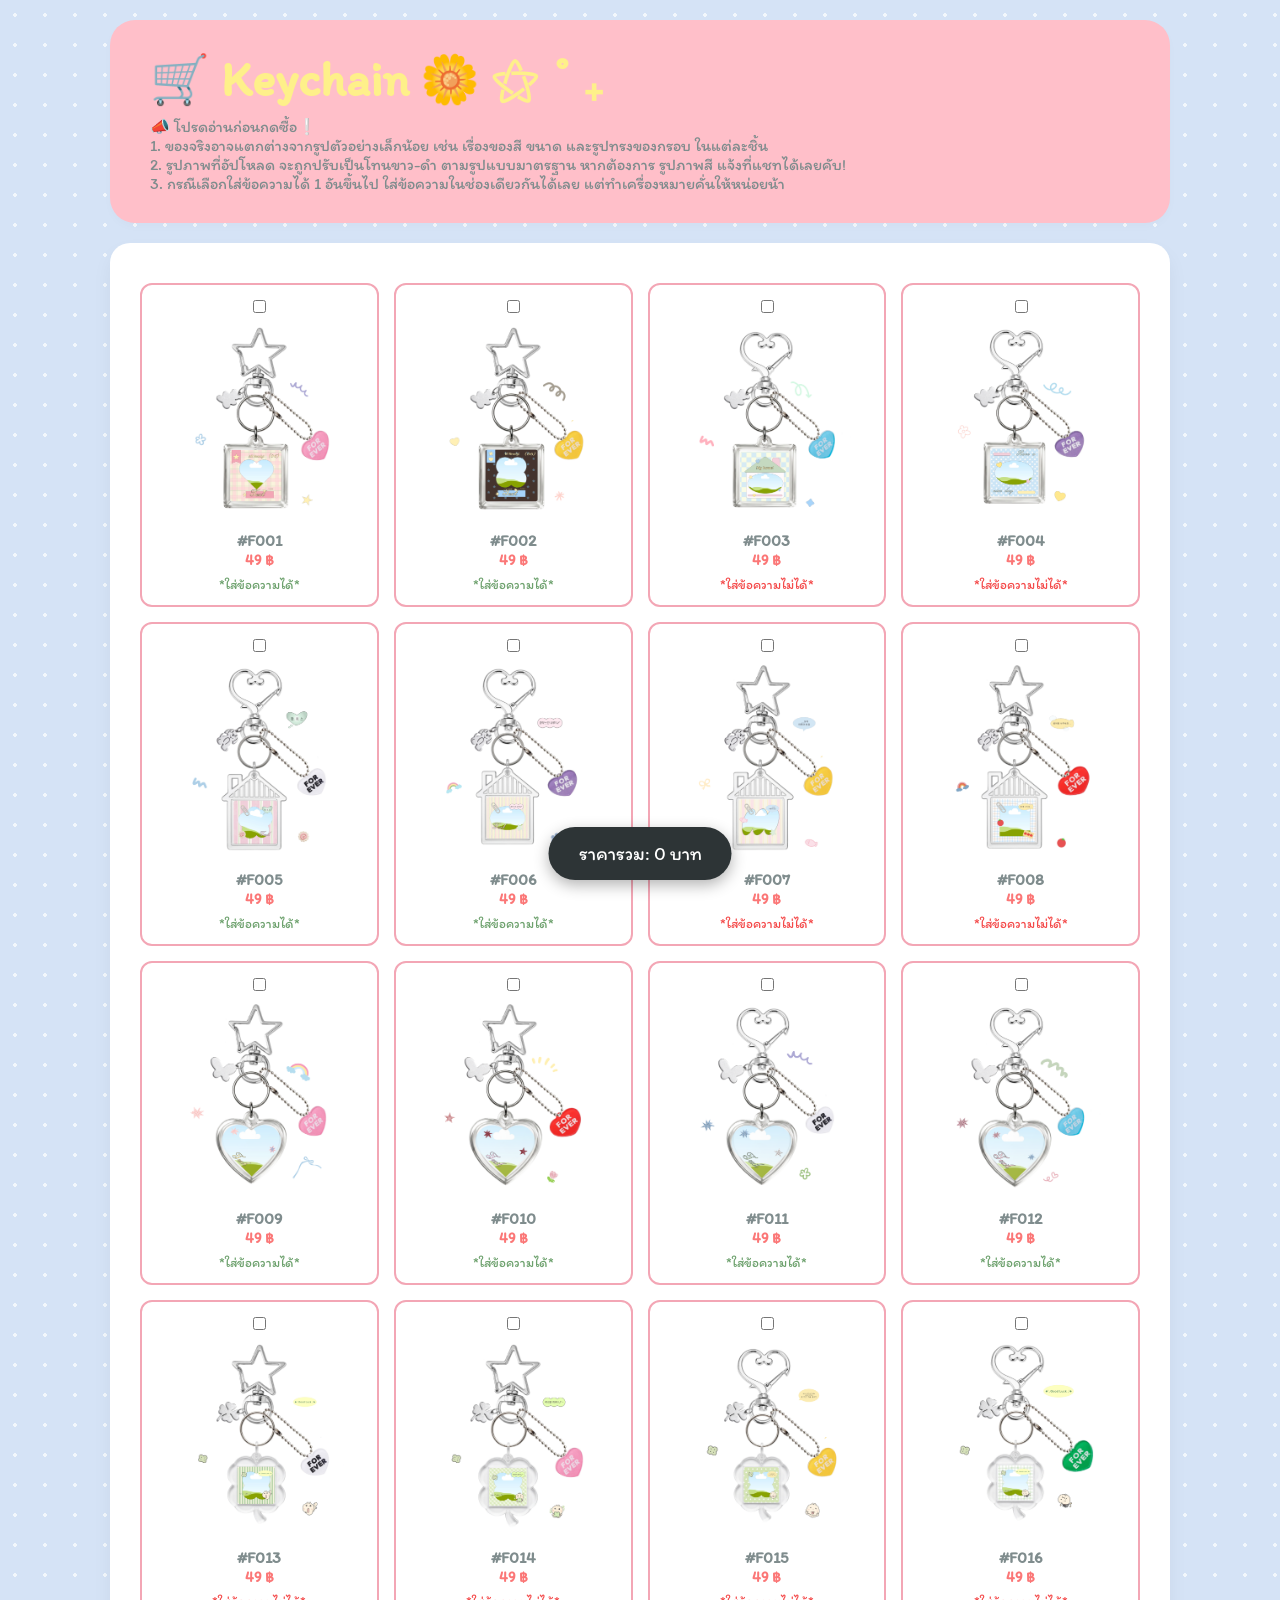
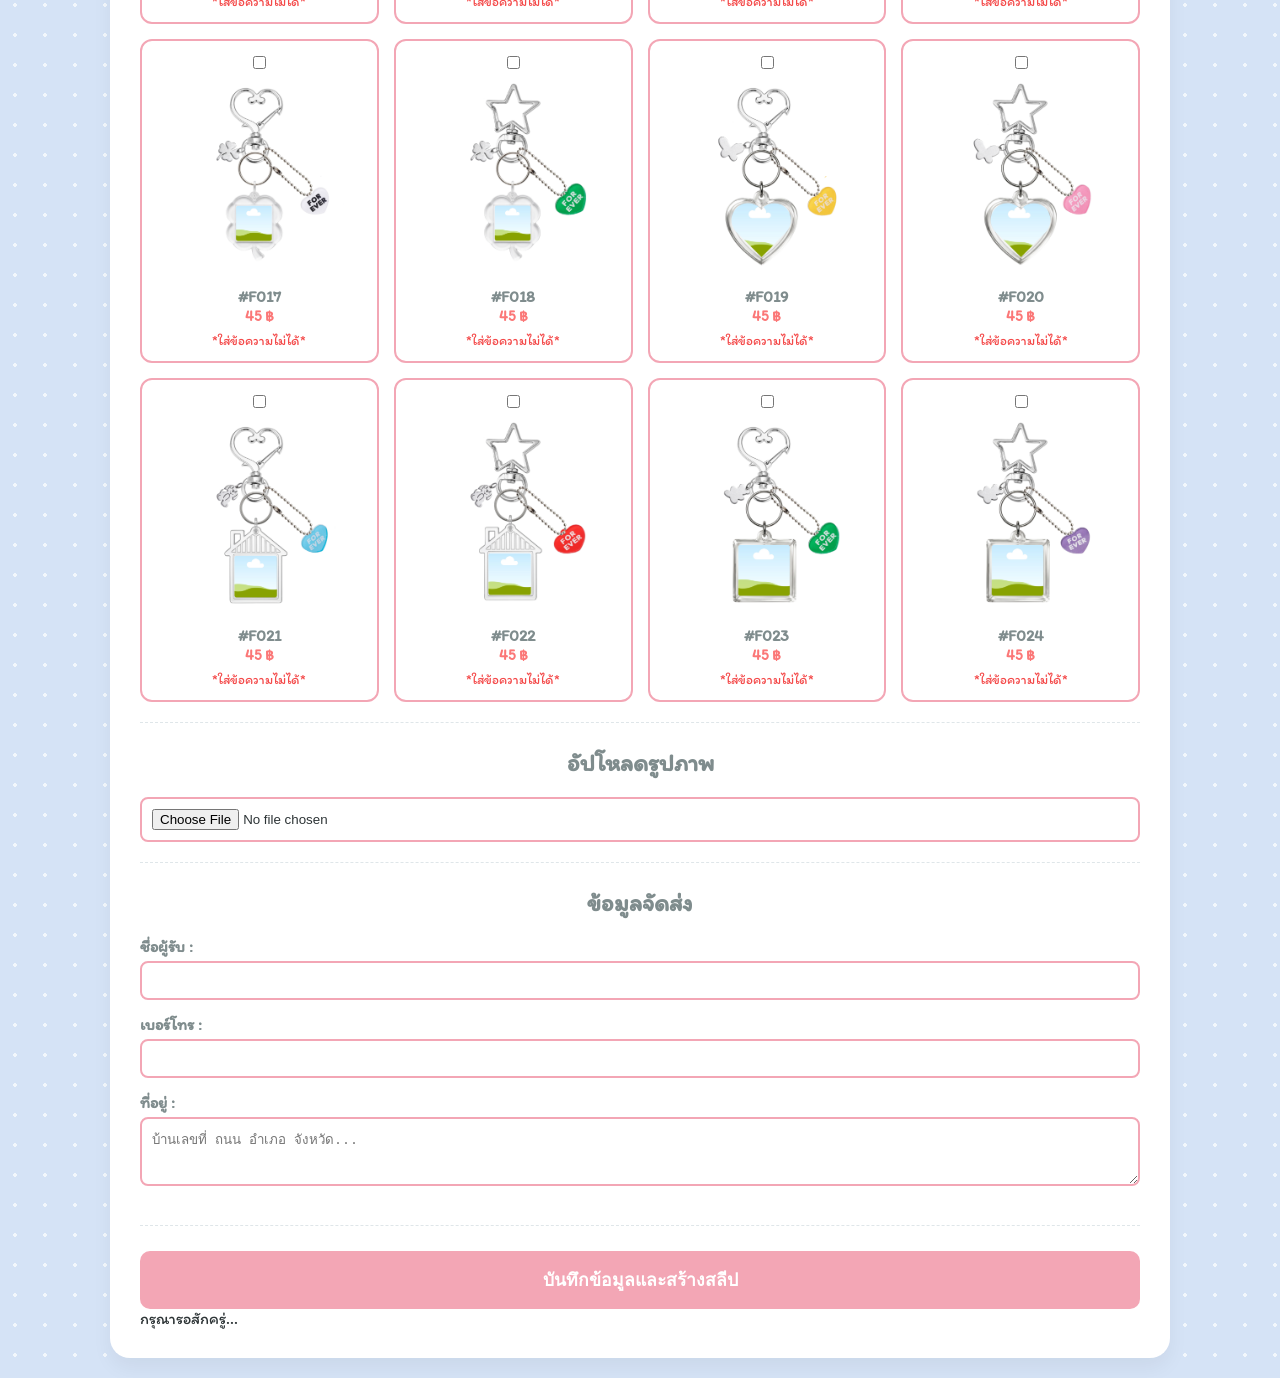
==== index.html @ 794c8a89 "Add files via upload" ====
<!DOCTYPE html>
<html lang="th">
<head>
    <meta charset="UTF-8">
    <meta name="viewport" content="width=device-width, initial-scale=1.0">
    <link rel="stylesheet" href="css/style.css">
    <link href="https://fonts.googleapis.com/css2?family=Itim&display=swap" rel="stylesheet">
    <title>Charmie</title>
</head>
<body>

<div class="header">
    <div class="header-text">
        <h1>🛒 Keychain 🌼 ⚝ ˚ ₊</h1>
        <p>📣 โปรดอ่านก่อนกดซื้อ❕<br>
        1. ของจริงอาจแตกต่างจากรูปตัวอย่างเล็กน้อย เช่น เรื่องของสี ขนาด และรูปทรงของกรอบ ในแต่ละชิ้น<br>
        2. รูปภาพที่อัปโหลด จะถูกปรับเป็นโทนขาว-ดำ ตามรูปแบบมาตรฐาน หากต้องการ รูปภาพสี แจ้งที่แชทได้เลยคับ!</p>
        <p>3. กรณีเลือกใส่ข้อความได้ 1 อันขึ้นไป ใส่ข้อความในช่องเดียวกันได้เลย แต่ทำเครื่องหมายคั่นให้หน่อยน้า</p>
    </div>
</div>

<div class="container">
    <form id="orderForm" onsubmit="submitOrder(event)">
        <!-- 1. เลือกกรอบ -->
        <div class="section">
            <div class="grid">
                <!-- ใส่ข้อความได้ -->
                <div class="option-card" onclick="selectOption('frame', this, 49, true)">
                    <input type="checkbox" name="frame" value="#F001 กรอบสี่เหลี่ยม(ใส่ข้อความได้)">
                    <img src="images/img_01.png">
                    <p>#F001<br><span class="price-tag">49 ฿</span></p>
                    <small style="color: rgb(109, 161, 109);">*ใส่ข้อความได้*</small>
                </div>

                 <div class="option-card" onclick="selectOption('frame', this, 49, true)">
                    <input type="checkbox" name="frame" value="#F002 กรอบสี่เหลี่ยม(ใส่ข้อความได้)">
                    <img src="images/img_02.png">
                    <p>#F002<br><span class="price-tag">49 ฿</span></p>
                    <small style="color: rgb(109, 161, 109);">*ใส่ข้อความได้*</small>
                </div>

                <!-- ใส่ข้อความไม่ได้ -->
                <div class="option-card" onclick="selectOption('frame', this, 49, false)">
                    <input type="checkbox" name="frame" value="#F003 กรอบสี่เหลี่ยม(ใส่ข้อความไม่ได้)">
                    <img src="images/img_03.png">
                    <p>#F003<br><span class="price-tag">49 ฿</span></p>
                    <small style="color: rgb(244, 74, 74);">*ใส่ข้อความไม่ได้*</small>
                </div>

                 <div class="option-card" onclick="selectOption('frame', this, 49, false)">
                    <input type="checkbox" name="frame" value="#F004 กรอบสี่เหลี่ยม(ใส่ข้อความไม่ได้)">
                    <img src="images/img_04.png">
                    <p>#F004<br><span class="price-tag">49 ฿</span></p>
                    <small style="color: rgb(244, 74, 74);">*ใส่ข้อความไม่ได้*</small>
                </div>

                <!-- ใส่ข้อความได้ -->
                <div class="option-card" onclick="selectOption('frame', this, 49, true)">
                    <input type="checkbox" name="frame" value="#F005 กรอบบ้าน(ใส่ข้อความได้)">
                    <img src="images/img_07.png">
                    <p>#F005<br><span class="price-tag">49 ฿</span></p>
                    <small style="color: rgb(109, 161, 109);">*ใส่ข้อความได้*</small>
                </div>

                 <div class="option-card" onclick="selectOption('frame', this, 49, true)">
                    <input type="checkbox" name="frame" value="#F006 กรอบบ้าน(ใส่ข้อความได้)">
                    <img src="images/img_08.png">
                    <p>#F006<br><span class="price-tag">49 ฿</span></p>
                    <small style="color: rgb(109, 161, 109);">*ใส่ข้อความได้*</small>
                </div>

                <!-- ใส่ข้อความไม่ได้ -->
                <div class="option-card" onclick="selectOption('frame', this, 49, false)">
                    <input type="checkbox" name="frame" value="#F007 กรอบบ้าน(ใส่ข้อความไม่ได้)">
                    <img src="images/img_05.png">
                    <p>#F007<br><span class="price-tag">49 ฿</span></p>
                    <small style="color: rgb(244, 74, 74);">*ใส่ข้อความไม่ได้*</small>
                </div>

                 <div class="option-card" onclick="selectOption('frame', this, 49, false)">
                    <input type="checkbox" name="frame" value="#F008 กรอบบ้าน(ใส่ข้อความไม่ได้)">
                    <img src="images/img_06.png">
                    <p>#F008<br><span class="price-tag">49 ฿</span></p>
                    <small style="color: rgb(244, 74, 74);">*ใส่ข้อความไม่ได้*</small>
                </div>

                 <!-- ใส่ข้อความได้ -->
                <div class="option-card" onclick="selectOption('frame', this, 49, true)">
                    <input type="checkbox" name="frame" value="#F009 กรอบหัวใจ(ใส่ข้อความได้)">
                    <img src="images/img_09.png">
                    <p>#F009<br><span class="price-tag">49 ฿</span></p>
                    <small style="color: rgb(109, 161, 109);">*ใส่ข้อความได้*</small>
                </div>

                 <div class="option-card" onclick="selectOption('frame', this, 49, true)">
                    <input type="checkbox" name="frame" value="#F010 กรอบหัวใจ(ใส่ข้อความได้)">
                    <img src="images/img_10.png">
                    <p>#F010<br><span class="price-tag">49 ฿</span></p>
                    <small style="color: rgb(109, 161, 109);">*ใส่ข้อความได้*</small>
                </div>

                <div class="option-card" onclick="selectOption('frame', this, 49, true)">
                    <input type="checkbox" name="frame" value="#F011 กรอบหัวใจ(ใส่ข้อความได้)">
                    <img src="images/img_11.png">
                    <p>#F011<br><span class="price-tag">49 ฿</span></p>
                    <small style="color: rgb(109, 161, 109);">*ใส่ข้อความได้*</small>
                </div>

                 <div class="option-card" onclick="selectOption('frame', this, 49, true)">
                    <input type="checkbox" name="frame" value="#F012 กรอบหัวใจ(ใส่ข้อความได้)">
                    <img src="images/img_12.png">
                    <p>#F012<br><span class="price-tag">49 ฿</span></p>
                    <small style="color: rgb(109, 161, 109);">*ใส่ข้อความได้*</small>
                </div>

                <!-- ใส่ข้อความไม่ได้ -->
                <div class="option-card" onclick="selectOption('frame', this, 49, false)">
                    <input type="checkbox" name="frame" value="#F013 กรอบใบโคลเวอร์(ใส่ข้อความไม่ได้)">
                    <img src="images/img_13.png">
                    <p>#F013<br><span class="price-tag">49 ฿</span></p>
                    <small style="color: rgb(244, 74, 74);">*ใส่ข้อความไม่ได้*</small>
                </div>

                 <div class="option-card" onclick="selectOption('frame', this, 49, false)">
                    <input type="checkbox" name="frame" value="#F014 กรอบใบโคลเวอร์(ใส่ข้อความไม่ได้)">
                    <img src="images/img_14.png">
                    <p>#F014<br><span class="price-tag">49 ฿</span></p>
                    <small style="color: rgb(244, 74, 74);">*ใส่ข้อความไม่ได้*</small>
                </div>

                <div class="option-card" onclick="selectOption('frame', this, 49, false)">
                    <input type="checkbox" name="frame" value="#F015 กรอบใบโคลเวอร์(ใส่ข้อความไม่ได้)">
                    <img src="images/img_15.png">
                    <p>#F015<br><span class="price-tag">49 ฿</span></p>
                    <small style="color: rgb(244, 74, 74);">*ใส่ข้อความไม่ได้*</small>
                </div>

                <div class="option-card" onclick="selectOption('frame', this, 49, false)">
                    <input type="checkbox" name="frame" value="#F016 กรอบใบโคลเวอร์(ใส่ข้อความไม่ได้)">
                    <img src="images/img_16.png">
                    <p>#F016<br><span class="price-tag">49 ฿</span></p>
                    <small style="color: rgb(244, 74, 74);">*ใส่ข้อความไม่ได้*</small>
                </div>

                <div class="option-card" onclick="selectOption('frame', this, 45, false)">
                    <input type="checkbox" name="frame" value="#F017 กรอบใบโคลเวอร์(ใส่ข้อความไม่ได้)">
                    <img src="images/img_17.png">
                    <p>#F017<br><span class="price-tag">45 ฿</span></p>
                    <small style="color: rgb(244, 74, 74);">*ใส่ข้อความไม่ได้*</small>
                </div>

                <div class="option-card" onclick="selectOption('frame', this, 45, false)">
                    <input type="checkbox" name="frame" value="#F018 กรอบใบโคลเวอร์(ใส่ข้อความไม่ได้)">
                    <img src="images/img_18.png">
                    <p>#F018<br><span class="price-tag">45 ฿</span></p>
                    <small style="color: rgb(244, 74, 74);">*ใส่ข้อความไม่ได้*</small>
                </div>

                <div class="option-card" onclick="selectOption('frame', this, 45, false)">
                    <input type="checkbox" name="frame" value="#F019 กรอบหัวใจ(ใส่ข้อความไม่ได้)">
                    <img src="images/img_19.png">
                    <p>#F019<br><span class="price-tag">45 ฿</span></p>
                    <small style="color: rgb(244, 74, 74);">*ใส่ข้อความไม่ได้*</small>
                </div>

                <div class="option-card" onclick="selectOption('frame', this, 45, false)">
                    <input type="checkbox" name="frame" value="#F020 กรอบหัวใจ(ใส่ข้อความไม่ได้)">
                    <img src="images/img_20.png">
                    <p>#F020<br><span class="price-tag">45 ฿</span></p>
                    <small style="color: rgb(244, 74, 74);">*ใส่ข้อความไม่ได้*</small>
                </div>

                <div class="option-card" onclick="selectOption('frame', this, 45, false)">
                    <input type="checkbox" name="frame" value="#F021 กรอบบ้าน(ใส่ข้อความไม่ได้)">
                    <img src="images/img_21.png">
                    <p>#F021<br><span class="price-tag">45 ฿</span></p>
                    <small style="color: rgb(244, 74, 74);">*ใส่ข้อความไม่ได้*</small>
                </div>

                <div class="option-card" onclick="selectOption('frame', this, 45, false)">
                    <input type="checkbox" name="frame" value="#F022 กรอบบ้าน(ใส่ข้อความไม่ได้)">
                    <img src="images/img_22.png">
                    <p>#F022<br><span class="price-tag">45 ฿</span></p>
                    <small style="color: rgb(244, 74, 74);">*ใส่ข้อความไม่ได้*</small>
                </div>

                <div class="option-card" onclick="selectOption('frame', this, 45, false)">
                    <input type="checkbox" name="frame" value="#F023 กรอบสี่เหลี่ยม(ใส่ข้อความไม่ได้)">
                    <img src="images/img_23.png">
                    <p>#F023<br><span class="price-tag">45 ฿</span></p>
                    <small style="color: rgb(244, 74, 74);">*ใส่ข้อความไม่ได้*</small>
                </div>

                <div class="option-card" onclick="selectOption('frame', this, 45, false)">
                    <input type="checkbox" name="frame" value="#F024 กรอบสี่เหลี่ยม(ใส่ข้อความไม่ได้)">
                    <img src="images/img_24.png">
                    <p>#F024<br><span class="price-tag">45 ฿</span></p>
                    <small style="color: rgb(244, 74, 74);">*ใส่ข้อความไม่ได้*</small>
                </div>
            </div>

            <div id="nameInputGroup">
                <label>ชื่อที่ต้องการให้ใส่บนกรอบ:</label>
                <input type="text" id="customName" placeholder="ระบุชื่อ">
            </div>
        </div>

        <!-- 3. อัปโหลดรูป -->
        <div class="section">
            <h2>อัปโหลดรูปภาพ</h2>
            <input type="file" id="imageInput" accept="image/*" onchange="previewImage(this)">
            <img id="imgPreview" class="preview-img">
        </div>

        <!-- 4. ข้อมูลลูกค้า -->
        <div class="section">
            <h2>ข้อมูลจัดส่ง</h2>
            <div class="form-group"><label>ชื่อผู้รับ :</label><input type="text" id="customerName" required></div>
            <div class="form-group"><label>เบอร์โทร :</label><input type="text" id="customerPhone"></div>
            <div class="form-group"><label>ที่อยู่ :</label><textarea id="customerAddress" rows="3" placeholder="บ้านเลขที่ ถนน อำเภอ จังหวัด..."></textarea></div>
        </div>

        <button type="submit" id="submitBtn" class="btn-submit">บันทึกข้อมูลและสร้างสลีป</button>
        <div id="loadingText">กรุณารอสักครู่...</div>
    </form>

    <!-- สลีป -->
    <div id="slipResult" style="display: none;">
        <h3 style="text-align: center;">ใบสรุปคำสั่งซื้อ</h3>
        <p style="text-align: center; font-size: 0.8rem; color: green;">สั่งซื้อสำเร็จ!</p>
        <hr style="border: 1px dashed #000;">
        <div class="slip-item"><span>กรอบ:</span> <span id="slipFrame">-</span></div>
        <div class="slip-item"><span>ชื่อบนกรอบ:</span> <span id="slipCustomName">-</span></div>
        <hr style="border: 1px dashed #000;">
        <div class="slip-item"><span>ชื่อผู้รับ :</span> <span id="slipCustName">-</span></div>
        <div class="slip-item"><span>เบอร์โทร :</span> <span id="slipCustPhone">-</span></div>
        <div class="slip-item"><span>ที่อยู่ :</span> <span id="slipCustAddress">-</span></div>
        <div class="slip-total"><span>ยอดรวมทั้งสิ้น:</span> <span id="slipTotal">0 ฿</span></div>
        
        <div id="qrContainer" style="text-align: center; margin-top: 15px; padding: 10px; background: #fff; border: 1px solid #ddd; border-radius: 8px;">
            <p style="margin: 0 0 5px 0; font-size: 0.9em; font-weight: bold; color: #002d62;">วิธีการชำระเงิน สแกนจ่ายเงินผ่าน PromptPay</p>
            <img id="slipQrCode" src="/images/bank.jpg" alt="QR Code สำหรับชำระเงิน" style="max-width: 200px; width: 100%; height: auto; display: inline-block; border: 1px solid #eee;">
            <p style="margin: 5px 0 0 0; font-size: 0.8rem; color: #666;">ธนาคารกรุงไทย: 2363226615 (สงกรานต์ แขกเทศ)</p>
            <span style="color: var(--primary); font-weight: bold;">📸 โอนเงินแล้ว ส่งสลีปในแชทเลย!</span>
        </div>
    </div>
</div>

<div class="total-sticky">ราคารวม: <span id="runtimePrice">0</span> บาท</div>

<script>
    // ⚠️ วาง URL ที่ได้มาจาก Google Apps Script ในช่องด้านล่างนี้ ⚠️
    const SCRIPT_URL = "https://script.google.com/macros/s/AKfycbx1ZxXKPt4SAk_79OIVd2TLjkD-UpBrY2MrzsARDF6n2y3Au7FiUCHXkeg3Dp2uKYLvzg/exec";

    // เปลี่ยนมาใช้ Object เก็บรายการสินค้าที่ถูกเลือก (รองรับการเลือกหลายชิ้น)
    let selectedItems = {
        frames: {}, // โครงสร้างจะเป็น { "ชื่อกรอบ A": { price: 59, qty: 1 }, ... }
        charms: {}  // โครงสร้างจะเป็น { "ชื่อจี้ B": { price: 19, qty: 2 }, ... }
    };
    let base64Image = ""; 

    // 🌟 ฟังก์ชันเลือกออปชัน (แก้ไข: ระบบเช็กเปิด-ปิดกล่องชื่อโดยไม่ลบข้อมูลเดิม)
    function selectOption(type, element, price, hasName) {
        const input = element.querySelector('input');
        
        // สลับสถานะการเลือก (Toggle class)
        element.classList.toggle('selected');
        input.checked = element.classList.contains('selected');

        const value = input.value;
        const groupKey = type === 'frame' ? 'frames' : 'charms';

        if (input.checked) {
            selectedItems[groupKey][value] = { price: price, qty: 1 };
        } else {
            delete selectedItems[groupKey][value];
        }

        updateTotalPrice();

        // ✍️ เงื่อนไขเปิด-ปิดช่องชื่อ (เช็กภาพรวมของกรอบที่ถูกเลือกทั้งหมด)
        if (type === 'frame') {
            const nameInputGroup = document.getElementById('nameInputGroup');
            const customNameInput = document.getElementById('customName');

            // ลอจิกใหม่: ค้นหาว่า ณ ตอนนี้ มีกรอบที่ "ใส่ชื่อได้" (hasName เป็น true) อันไหนถูกติ๊กเลือกค้างไว้บ้างไหม
            // โดยการสแกนหาจากการ์ดที่มีคลาส .selected บนหน้าเว็บ
            const allSelectedCards = document.querySelectorAll('.option-card.selected');
            let isAnyFrameNeedName = false;

            allSelectedCards.forEach(card => {
                // เช็กเงื่อนไขผ่านฟังก์ชัน onclick เดิมที่ระบุไว้ใน HTML เพื่อดูว่าการ์ดตัวนี้ต้องการชื่อไหม
                if (card.getAttribute('onclick') && card.getAttribute('onclick').includes('true')) {
                    isAnyFrameNeedName = true;
                }
            });

            // ควบคุมการเปิด-ปิดกล่องข้อความตามความจริง
            if (isAnyFrameNeedName) {
                nameInputGroup.style.display = 'block';
                customNameInput.required = true;
            } else {
                // จะซ่อนต่อเมื่อไม่มีกรอบที่ระบุว่าใส่ชื่อได้เหลืออยู่ในรายการเลือกเลย
                nameInputGroup.style.display = 'none';
                customNameInput.required = false;
                // บรรทัดล้างค่า `.value = ''` ถูกตัดออกถาวร ป้องกันการลบชื่อลูกค้าระหว่างเปลี่ยนใจกดชิ้นอื่น
            }
        }
    }

    // 🌟 ฟังก์ชันคำนวณราคารวมจากทุกชิ้นที่เลือก
    function updateTotalPrice() {
        let total = 0;
        
        // รวมราคากรอบทั้งหมด
        for (let key in selectedItems.frames) {
            total += selectedItems.frames[key].price * selectedItems.frames[key].qty;
        }
        // รวมราคาจี้ทั้งหมด
        for (let key in selectedItems.charms) {
            total += selectedItems.charms[key].price * selectedItems.charms[key].qty;
        }

        document.getElementById('runtimePrice').innerText = total;
        return total;
    }

    function previewImage(input) {
        const preview = document.getElementById('imgPreview');
        if (input.files && input.files[0]) {
            const reader = new FileReader();
            reader.onload = function(e) {
                preview.src = e.target.result;
                preview.style.display = 'block';
                base64Image = e.target.result; 
            }
            reader.readAsDataURL(input.files[0]);
        }
    }

    function submitOrder(event) {
        event.preventDefault();
        
        const selectedFramesList = Object.keys(selectedItems.frames).join(", ") || "ไม่ได้เลือกกรอบ";
        const selectedCharmsList = Object.keys(selectedItems.charms).join(", ") || "ไม่ได้เลือกจี้";
        
        const finalPrice = updateTotalPrice();
        
        if (finalPrice === 0) {
            alert("กรุณาเลือกสินค้าอย่างน้อย 1 รายการก่อนสั่งซื้อ");
            return;
        }
    
        document.getElementById('submitBtn').disabled = true;
        document.getElementById('loadingText').style.display = 'block';
    
        // ดึงค่าจาก input ตรงๆ ล็อกตัวอักษรไม่ให้หลุดหาย
        let inputNameValue = document.getElementById('customName').value.trim();
        if (inputNameValue === "") {
            inputNameValue = "ไม่ใส่ชื่อ";
        }
    
        const orderData = {
            frame: `กรอบ: [${selectedFramesList}] | จี้: [${selectedCharmsList}]`,
            customName: inputNameValue, 
            custName: document.getElementById('customerName').value,
            custPhone: document.getElementById('customerPhone').value,
            custAddress: document.getElementById('customerAddress').value,
            totalPrice: finalPrice, 
            image: base64Image
        };
    
        fetch(SCRIPT_URL, {
            method: "POST",
            mode: "no-cors", 
            headers: { "Content-Type": "application/json" },
            body: JSON.stringify(orderData)
        })
        .then(() => {
            document.getElementById('loadingText').style.display = 'none';
            document.getElementById('submitBtn').disabled = false;
            
            // อัปเดตข้อมูลแสดงผลบนสลีป
            document.getElementById('slipFrame').innerText = orderData.frame;
            document.getElementById('slipCustomName').innerText = orderData.customName; 
            document.getElementById('slipCustName').innerText = orderData.custName;
            document.getElementById('slipCustPhone').innerText = orderData.custPhone;
            document.getElementById('slipCustAddress').innerText = orderData.custAddress;
            document.getElementById('slipTotal').innerText = orderData.totalPrice + ' ฿';
            
            document.getElementById('slipResult').style.display = 'block';
            document.getElementById('slipResult').scrollIntoView({ behavior: 'smooth' });
        })
        .catch(error => {
            alert("เกิดข้อผิดพลาดในการบันทึกข้อมูล กรุณาลองใหม่อีกครั้ง");
            console.error(error);
            document.getElementById('submitBtn').disabled = false;
            document.getElementById('loadingText').style.display = 'none';
        });
    }

    updateTotalPrice();
</script>
</body>
</html>
---- css/style.css ----
:root {
    --primary: #504949;
    --secondary: #ffeaa7;
    --dark: #2d3436;
    --light: #f5f6fa;
}

body {
    font-family: 'Segoe UI', Tahoma, Geneva, Verdana, sans-serif, 'Helvetica Neue', Arial, sans-serif;
    background-color: var(--light);
    color: var(--dark);
    margin: 0;
    padding: 20px;
    font-family: 'Itim', cursive;
    background-color: #d5e3f6;
    background-image: radial-gradient(rgba(255,255,255,.7) 2px, transparent 2px);
     background-size: 30px 30px;
}


.header {
    background-color: #ffbfc9; 
    max-width: 1060px;        
    width: 100%;
    margin: 0 auto 20px auto;
    padding: 30px 40px;        
    border-radius: 25px;       
    box-shadow: 0 4px 10px rgba(0,0,0,0.02);
    box-sizing: border-box;
    text-align: left; 
    display: flex;
    flex-direction: column;
    justify-content: center;
}


.header h1 {
    margin: 0 0 8px 0;
    color: #fef08a;       
    font-size: 3rem;
    font-weight: bold;
    text-align: left;   

}


.header p {
    margin: 0;
    color: #7f8c8d;      
    font-size: 1rem;
    text-align: left !important; 
}

.container {
    max-width: 1000px;
    /* ขยายจาก 600px เป็น 900px */
    margin: 0 auto;
    background: #ffffff;
    padding: 30px;
    border-radius: 20px;
    box-shadow: 0 10px 20px rgba(0, 0, 0, 0.05);
}

h1,
h2 {
    text-align: center;
    color: #7f8c8d;
}

.section {
    margin-bottom: 25px;
    padding-bottom: 20px;
    border-bottom: 1px dashed #dfe6e9;
}

.grid {
    display: grid;
    grid-template-columns: repeat(4, 1fr);
    /* เปลี่ยนเป็นเรียง 4 อัน */
    gap: 15px;
    margin-top: 10px;
}

/* ปรับการ์ดตัวเลือกให้ขยายใหญ่ขึ้นและแสดงผลสวยงาม */
.option-card {
    border: 2px solid #f3a6b5;
    border-radius: 12px;
    padding: 12px;
    text-align: center;
    cursor: pointer;
    position: relative;
    transition: all 0.2s ease;
    background: #fff;
}

/* ปรับขนาดรูปภาพในกรอบให้สูงและใหญ่ขึ้นเต็มสัดส่วน */
.option-card img {
    width: 100%;
    height: 200px;
    /* ขยายความสูงรูปภาพจาก 120px เป็น 160px ให้เห็นลายกรอบชัดๆ */
    object-fit: cover;
    border-radius: 8px;
}

.option-card p {
    margin: 10px 0 5px;
    font-weight: bold;
    color: #7f8c8d;
}

.option-card .price-tag {
    color: rgb(251, 119, 119)
}

.option-card input[type="radio"] {
    position: absolute;
    top: 10px;
    right: 10px;
}

.option-card:hover {
    border-color: #ffe88e;
}

.option-card.selected {
    border-color: #ffe88e;
    background-color: #ffffff;
}

.price-tag {
    color: var(--primary);
    font-weight: bold;
    font-size: 0.9em;
}

.form-group {
    margin-bottom: 15px;
}

label {
    display: block;
    margin-bottom: 5px;
    font-weight: bold;
}

input[type="text"],
textarea,
input[type="file"] {
    width: 100%;
    padding: 10px;
    border: 2px solid #f3a6b5;
    border-radius: 8px;
    box-sizing: border-box;
}

.total-sticky {
    position: fixed;
    bottom: 20px;
    left: 50%;
    transform: translateX(-50%);
    background: var(--dark);
    color: white;
    padding: 15px 30px;
    border-radius: 30px;
    font-size: 1.2rem;
    box-shadow: 0 5px 15px rgba(0,0,0,0.3);
    z-index: 100;
}

#nameInputGroup {
    display: none;
    padding: 30px 40px;        
    background: #ffbfc9;
    padding: 15px;
    border-radius: 10px;
    margin-top: 15px;
    color: #7f8c8d;
}


button.btn-submit {
    display: block;
    width: 100%;
    padding: 15px;
    background: #f3a6b5;
    color: white;
    border: none;
    border-radius: 10px;
    font-size: 1.1rem;
    font-weight: bold;
    cursor: pointer;
    margin-top: 20px;

}

/* Style ของสลีปสรุปผล */
#slipResult {
    display: none;
    margin-top: 30px;
    background: #fff;
    border: 2px solid var(--dark);
    padding: 20px;
    border-radius: 10px;
    position: relative;
}

#slipResult::before,
#slipResult::after {
    content: "";
    position: absolute;
    left: 0;
    right: 0;
    height: 10px;
    background-size: 20px 10px;
}

#slipResult::before {
    top: -10px;
    background-image: linear-gradient(135deg, #fff 25%, transparent 25%), linear-gradient(225deg, #fff 25%, transparent 25%);
}

.slip-item {
    display: flex;
    justify-content: space-between;
    margin-bottom: 8px;
}

label {
    font-weight: bold;
    color: #7f8c8d;
}

.slip-total {
    border-top: 2px dashed var(--dark);
    margin-top: 15px;
    padding-top: 15px;
    font-size: 1.3rem;
    font-weight: bold;
    display: flex;
    justify-content: space-between;
}

.preview-img {
    max-width: 100px;
    max-height: 100px;
    margin-top: 5px;
    border-radius: 5px;
    display: none;
}

@media (max-width: 768px) {
    .grid {
        grid-template-columns: repeat(2, 1fr);
    }

    .container {
        padding: 15px;
    }
}
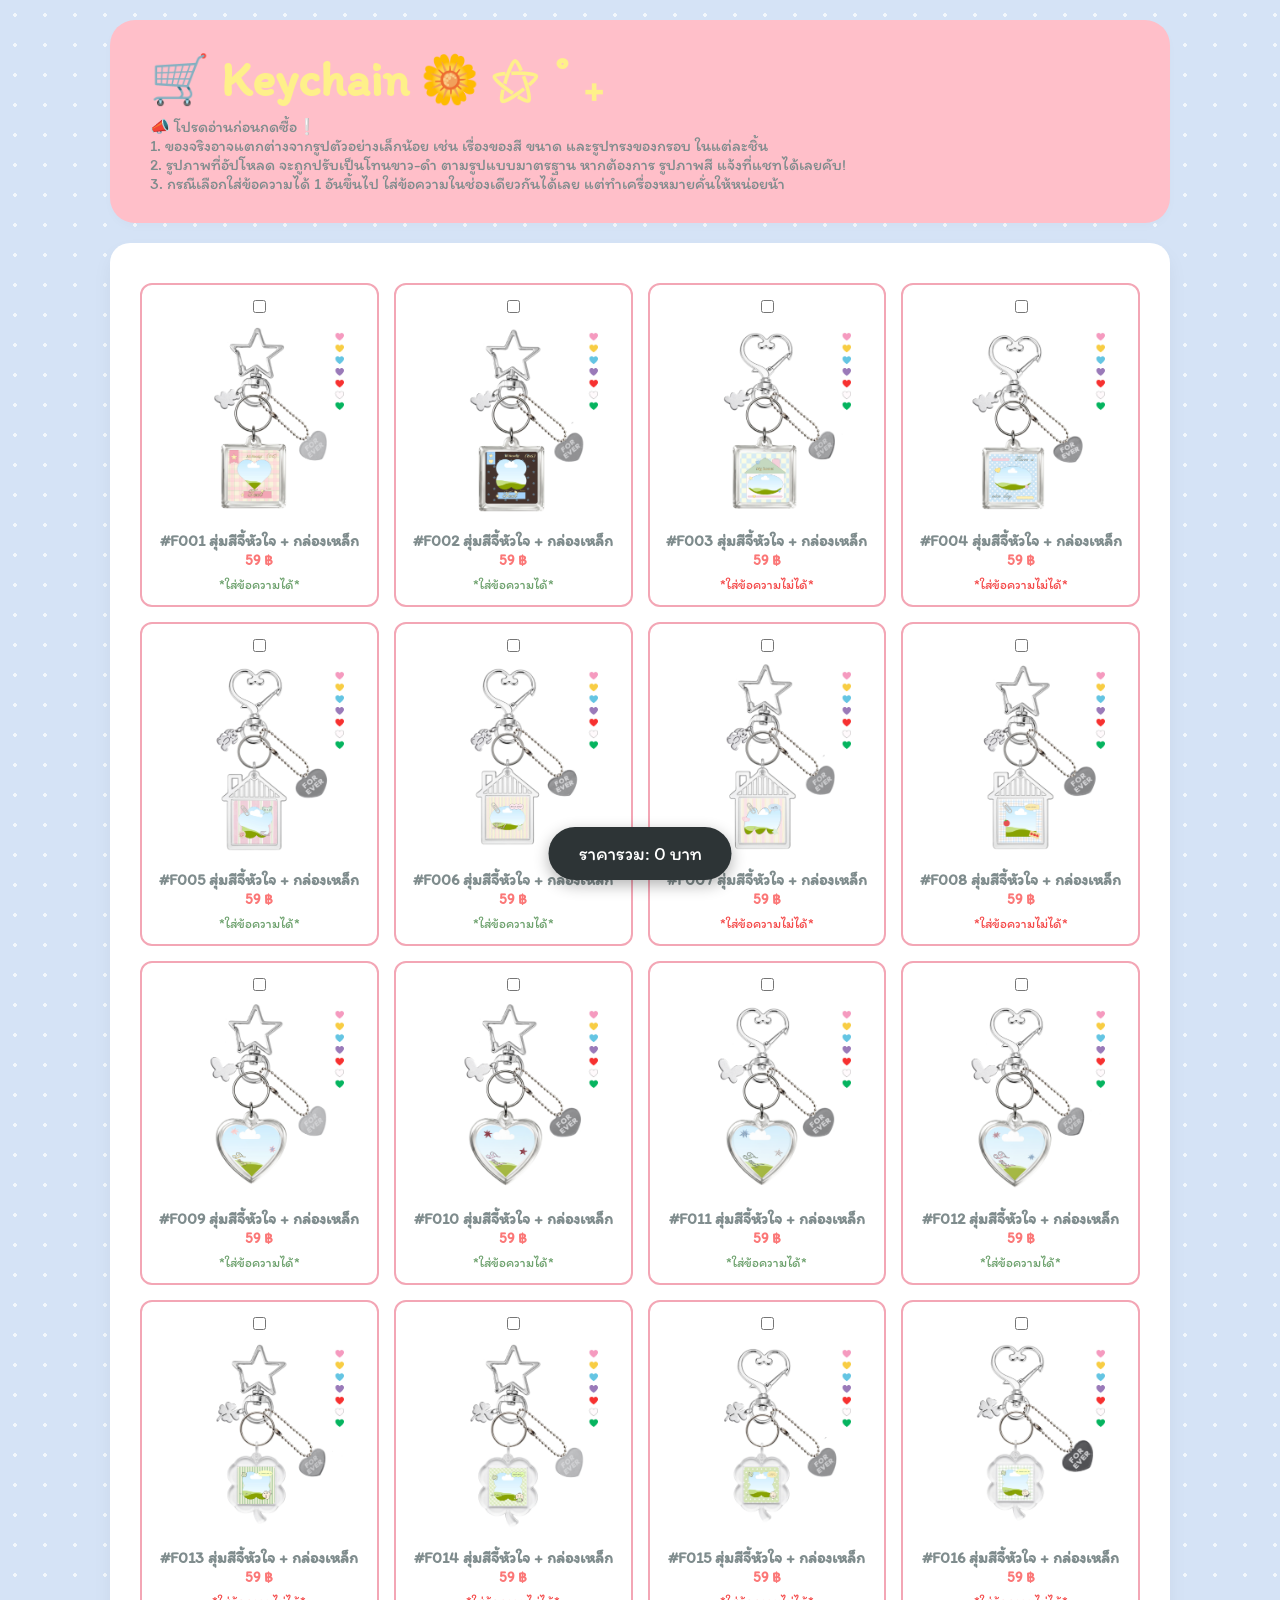
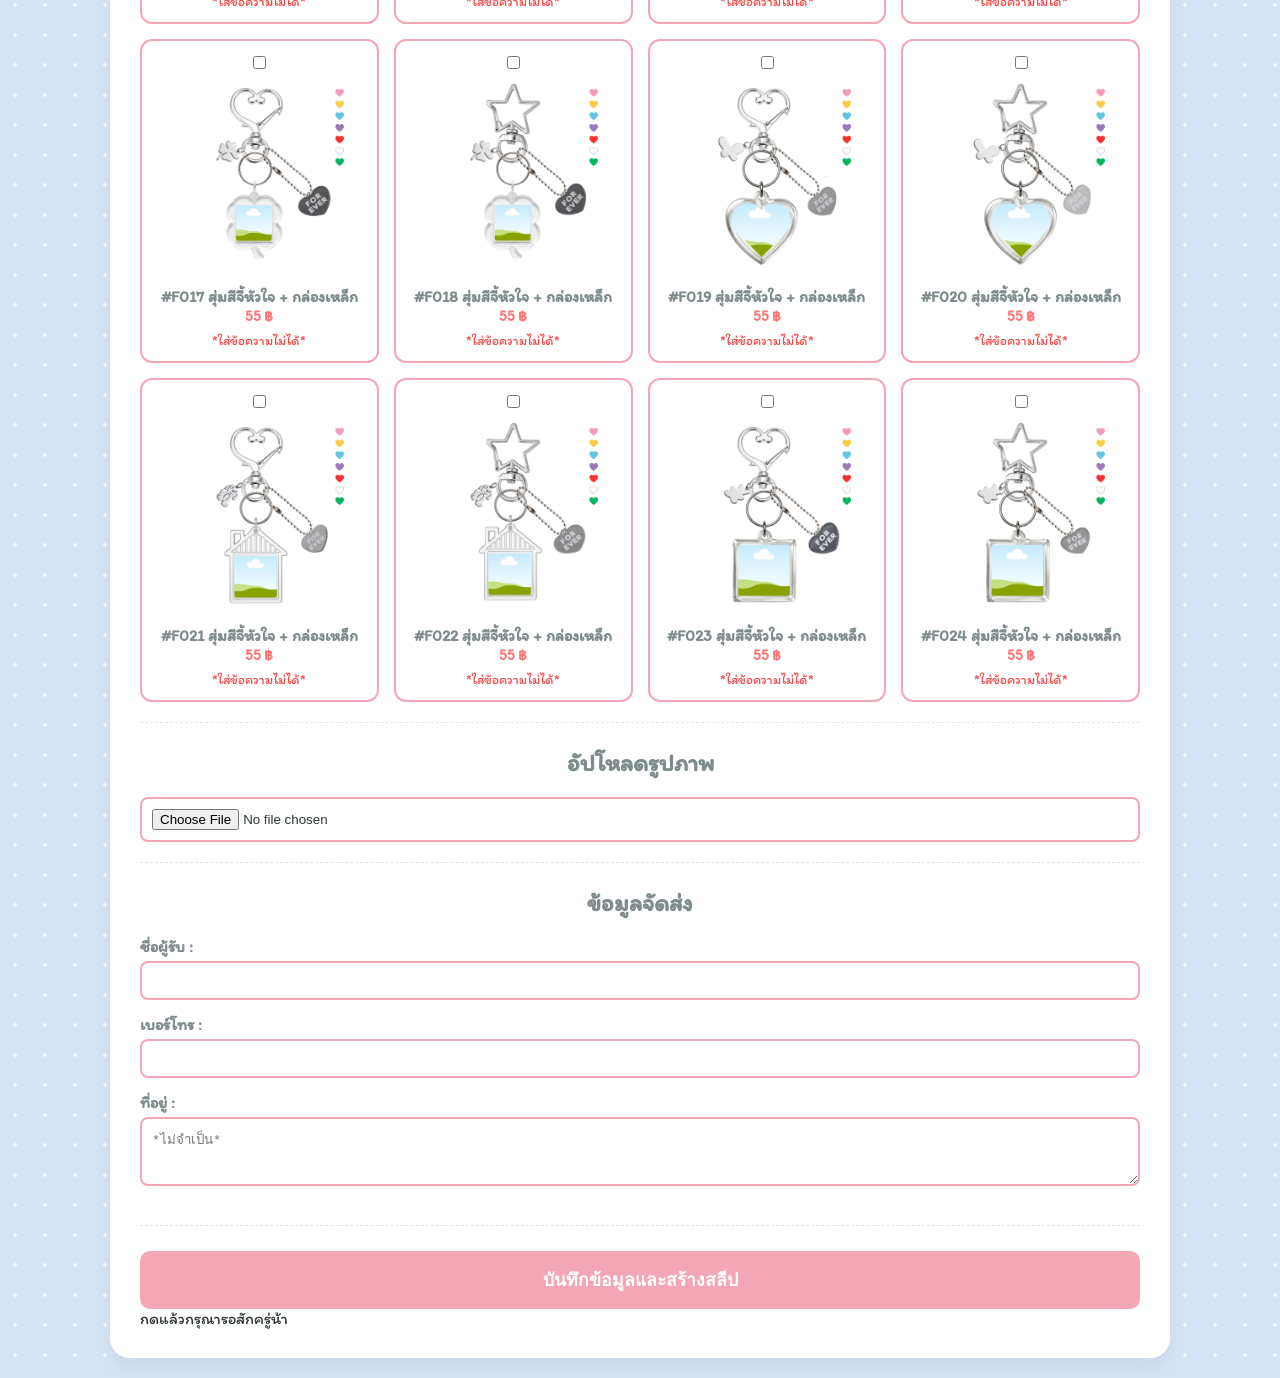
==== commit 0239e06e: "Add files via upload" ====
--- a/index.html
+++ b/index.html
@@ -25,176 +25,176 @@
         <div class="section">
             <div class="grid">
                 <!-- ใส่ข้อความได้ -->
-                <div class="option-card" onclick="selectOption('frame', this, 49, true)">
-                    <input type="checkbox" name="frame" value="#F001 กรอบสี่เหลี่ยม(ใส่ข้อความได้)">
+                <div class="option-card" onclick="selectOption('frame', this, 59, true)">
+                    <input type="checkbox" name="frame" value="#F001 กรอบสี่เหลี่ยม สุ่มสีจี้หัวใจ(ใส่ข้อความได้)">
                     <img src="images/img_01.png">
-                    <p>#F001<br><span class="price-tag">49 ฿</span></p>
-                    <small style="color: rgb(109, 161, 109);">*ใส่ข้อความได้*</small>
-                </div>
-
-                 <div class="option-card" onclick="selectOption('frame', this, 49, true)">
-                    <input type="checkbox" name="frame" value="#F002 กรอบสี่เหลี่ยม(ใส่ข้อความได้)">
+                    <p>#F001 สุ่มสีจี้หัวใจ + กล่องเหล็ก<br><span class="price-tag">59 ฿</span></p>
+                    <small style="color: rgb(109, 161, 109);">*ใส่ข้อความได้*</small>
+                </div>
+
+                 <div class="option-card" onclick="selectOption('frame', this, 59, true)">
+                    <input type="checkbox" name="frame" value="#F002 กรอบสี่เหลี่ยม สุ่มสีจี้หัวใจ(ใส่ข้อความได้)">
                     <img src="images/img_02.png">
-                    <p>#F002<br><span class="price-tag">49 ฿</span></p>
+                    <p>#F002 สุ่มสีจี้หัวใจ + กล่องเหล็ก<br><span class="price-tag">59 ฿</span></p>
                     <small style="color: rgb(109, 161, 109);">*ใส่ข้อความได้*</small>
                 </div>
 
                 <!-- ใส่ข้อความไม่ได้ -->
-                <div class="option-card" onclick="selectOption('frame', this, 49, false)">
-                    <input type="checkbox" name="frame" value="#F003 กรอบสี่เหลี่ยม(ใส่ข้อความไม่ได้)">
+                <div class="option-card" onclick="selectOption('frame', this, 59, false)">
+                    <input type="checkbox" name="frame" value="#F003 กรอบสี่เหลี่ยม สุ่มสีจี้หัวใจ(ใส่ข้อความไม่ได้)">
                     <img src="images/img_03.png">
-                    <p>#F003<br><span class="price-tag">49 ฿</span></p>
-                    <small style="color: rgb(244, 74, 74);">*ใส่ข้อความไม่ได้*</small>
-                </div>
-
-                 <div class="option-card" onclick="selectOption('frame', this, 49, false)">
-                    <input type="checkbox" name="frame" value="#F004 กรอบสี่เหลี่ยม(ใส่ข้อความไม่ได้)">
+                    <p>#F003 สุ่มสีจี้หัวใจ + กล่องเหล็ก<br><span class="price-tag">59 ฿</span></p>
+                    <small style="color: rgb(244, 74, 74);">*ใส่ข้อความไม่ได้*</small>
+                </div>
+
+                 <div class="option-card" onclick="selectOption('frame', this, 59, false)">
+                    <input type="checkbox" name="frame" value="#F004 กรอบสี่เหลี่ยม สุ่มสีจี้หัวใจ(ใส่ข้อความไม่ได้)">
                     <img src="images/img_04.png">
-                    <p>#F004<br><span class="price-tag">49 ฿</span></p>
+                    <p>#F004 สุ่มสีจี้หัวใจ + กล่องเหล็ก<br><span class="price-tag">59 ฿</span></p>
                     <small style="color: rgb(244, 74, 74);">*ใส่ข้อความไม่ได้*</small>
                 </div>
 
                 <!-- ใส่ข้อความได้ -->
-                <div class="option-card" onclick="selectOption('frame', this, 49, true)">
-                    <input type="checkbox" name="frame" value="#F005 กรอบบ้าน(ใส่ข้อความได้)">
+                <div class="option-card" onclick="selectOption('frame', this, 59, true)">
+                    <input type="checkbox" name="frame" value="#F005 กรอบบ้าน สุ่มสีจี้หัวใจ(ใส่ข้อความได้)">
                     <img src="images/img_07.png">
-                    <p>#F005<br><span class="price-tag">49 ฿</span></p>
-                    <small style="color: rgb(109, 161, 109);">*ใส่ข้อความได้*</small>
-                </div>
-
-                 <div class="option-card" onclick="selectOption('frame', this, 49, true)">
-                    <input type="checkbox" name="frame" value="#F006 กรอบบ้าน(ใส่ข้อความได้)">
+                    <p>#F005 สุ่มสีจี้หัวใจ + กล่องเหล็ก<br><span class="price-tag">59 ฿</span></p>
+                    <small style="color: rgb(109, 161, 109);">*ใส่ข้อความได้*</small>
+                </div>
+
+                 <div class="option-card" onclick="selectOption('frame', this, 59, true)">
+                    <input type="checkbox" name="frame" value="#F006 กรอบบ้าน สุ่มสีจี้หัวใจ(ใส่ข้อความได้)">
                     <img src="images/img_08.png">
-                    <p>#F006<br><span class="price-tag">49 ฿</span></p>
+                    <p>#F006 สุ่มสีจี้หัวใจ + กล่องเหล็ก<br><span class="price-tag">59 ฿</span></p>
                     <small style="color: rgb(109, 161, 109);">*ใส่ข้อความได้*</small>
                 </div>
 
                 <!-- ใส่ข้อความไม่ได้ -->
-                <div class="option-card" onclick="selectOption('frame', this, 49, false)">
-                    <input type="checkbox" name="frame" value="#F007 กรอบบ้าน(ใส่ข้อความไม่ได้)">
+                <div class="option-card" onclick="selectOption('frame', this, 59, false)">
+                    <input type="checkbox" name="frame" value="#F007 กรอบบ้าน สุ่มสีจี้หัวใจ(ใส่ข้อความไม่ได้)">
                     <img src="images/img_05.png">
-                    <p>#F007<br><span class="price-tag">49 ฿</span></p>
-                    <small style="color: rgb(244, 74, 74);">*ใส่ข้อความไม่ได้*</small>
-                </div>
-
-                 <div class="option-card" onclick="selectOption('frame', this, 49, false)">
-                    <input type="checkbox" name="frame" value="#F008 กรอบบ้าน(ใส่ข้อความไม่ได้)">
+                    <p>#F007 สุ่มสีจี้หัวใจ + กล่องเหล็ก<br><span class="price-tag">59 ฿</span></p>
+                    <small style="color: rgb(244, 74, 74);">*ใส่ข้อความไม่ได้*</small>
+                </div>
+
+                 <div class="option-card" onclick="selectOption('frame', this, 59, false)">
+                    <input type="checkbox" name="frame" value="#F008 กรอบบ้าน สุ่มสีจี้หัวใจ(ใส่ข้อความไม่ได้)">
                     <img src="images/img_06.png">
-                    <p>#F008<br><span class="price-tag">49 ฿</span></p>
+                    <p>#F008 สุ่มสีจี้หัวใจ + กล่องเหล็ก<br><span class="price-tag">59 ฿</span></p>
                     <small style="color: rgb(244, 74, 74);">*ใส่ข้อความไม่ได้*</small>
                 </div>
 
                  <!-- ใส่ข้อความได้ -->
-                <div class="option-card" onclick="selectOption('frame', this, 49, true)">
-                    <input type="checkbox" name="frame" value="#F009 กรอบหัวใจ(ใส่ข้อความได้)">
+                <div class="option-card" onclick="selectOption('frame', this, 59, true)">
+                    <input type="checkbox" name="frame" value="#F009 กรอบหัวใจ สุ่มสีจี้หัวใจ(ใส่ข้อความได้)">
                     <img src="images/img_09.png">
-                    <p>#F009<br><span class="price-tag">49 ฿</span></p>
-                    <small style="color: rgb(109, 161, 109);">*ใส่ข้อความได้*</small>
-                </div>
-
-                 <div class="option-card" onclick="selectOption('frame', this, 49, true)">
-                    <input type="checkbox" name="frame" value="#F010 กรอบหัวใจ(ใส่ข้อความได้)">
+                    <p>#F009 สุ่มสีจี้หัวใจ + กล่องเหล็ก<br><span class="price-tag">59 ฿</span></p>
+                    <small style="color: rgb(109, 161, 109);">*ใส่ข้อความได้*</small>
+                </div>
+
+                 <div class="option-card" onclick="selectOption('frame', this, 59, true)">
+                    <input type="checkbox" name="frame" value="#F010 กรอบหัวใจ สุ่มสีจี้หัวใจ(ใส่ข้อความได้)">
                     <img src="images/img_10.png">
-                    <p>#F010<br><span class="price-tag">49 ฿</span></p>
-                    <small style="color: rgb(109, 161, 109);">*ใส่ข้อความได้*</small>
-                </div>
-
-                <div class="option-card" onclick="selectOption('frame', this, 49, true)">
-                    <input type="checkbox" name="frame" value="#F011 กรอบหัวใจ(ใส่ข้อความได้)">
+                    <p>#F010 สุ่มสีจี้หัวใจ + กล่องเหล็ก<br><span class="price-tag">59 ฿</span></p>
+                    <small style="color: rgb(109, 161, 109);">*ใส่ข้อความได้*</small>
+                </div>
+
+                <div class="option-card" onclick="selectOption('frame', this, 59, true)">
+                    <input type="checkbox" name="frame" value="#F011 กรอบหัวใจ สุ่มสีจี้หัวใจ(ใส่ข้อความได้)">
                     <img src="images/img_11.png">
-                    <p>#F011<br><span class="price-tag">49 ฿</span></p>
-                    <small style="color: rgb(109, 161, 109);">*ใส่ข้อความได้*</small>
-                </div>
-
-                 <div class="option-card" onclick="selectOption('frame', this, 49, true)">
-                    <input type="checkbox" name="frame" value="#F012 กรอบหัวใจ(ใส่ข้อความได้)">
+                    <p>#F011 สุ่มสีจี้หัวใจ + กล่องเหล็ก<br><span class="price-tag">59 ฿</span></p>
+                    <small style="color: rgb(109, 161, 109);">*ใส่ข้อความได้*</small>
+                </div>
+
+                 <div class="option-card" onclick="selectOption('frame', this, 59, true)">
+                    <input type="checkbox" name="frame" value="#F012 กรอบหัวใจ สุ่มสีจี้หัวใจ(ใส่ข้อความได้)">
                     <img src="images/img_12.png">
-                    <p>#F012<br><span class="price-tag">49 ฿</span></p>
+                    <p>#F012 สุ่มสีจี้หัวใจ + กล่องเหล็ก<br><span class="price-tag">59 ฿</span></p>
                     <small style="color: rgb(109, 161, 109);">*ใส่ข้อความได้*</small>
                 </div>
 
                 <!-- ใส่ข้อความไม่ได้ -->
-                <div class="option-card" onclick="selectOption('frame', this, 49, false)">
-                    <input type="checkbox" name="frame" value="#F013 กรอบใบโคลเวอร์(ใส่ข้อความไม่ได้)">
+                <div class="option-card" onclick="selectOption('frame', this, 59, false)">
+                    <input type="checkbox" name="frame" value="#F013 กรอบใบโคลเวอร์ สุ่มสีจี้หัวใจ(ใส่ข้อความไม่ได้)">
                     <img src="images/img_13.png">
-                    <p>#F013<br><span class="price-tag">49 ฿</span></p>
-                    <small style="color: rgb(244, 74, 74);">*ใส่ข้อความไม่ได้*</small>
-                </div>
-
-                 <div class="option-card" onclick="selectOption('frame', this, 49, false)">
-                    <input type="checkbox" name="frame" value="#F014 กรอบใบโคลเวอร์(ใส่ข้อความไม่ได้)">
+                    <p>#F013 สุ่มสีจี้หัวใจ + กล่องเหล็ก<br><span class="price-tag">59 ฿</span></p>
+                    <small style="color: rgb(244, 74, 74);">*ใส่ข้อความไม่ได้*</small>
+                </div>
+
+                 <div class="option-card" onclick="selectOption('frame', this, 59, false)">
+                    <input type="checkbox" name="frame" value="#F014 กรอบใบโคลเวอร์ สุ่มสีจี้หัวใจ(ใส่ข้อความไม่ได้)">
                     <img src="images/img_14.png">
-                    <p>#F014<br><span class="price-tag">49 ฿</span></p>
-                    <small style="color: rgb(244, 74, 74);">*ใส่ข้อความไม่ได้*</small>
-                </div>
-
-                <div class="option-card" onclick="selectOption('frame', this, 49, false)">
-                    <input type="checkbox" name="frame" value="#F015 กรอบใบโคลเวอร์(ใส่ข้อความไม่ได้)">
+                    <p>#F014 สุ่มสีจี้หัวใจ + กล่องเหล็ก<br><span class="price-tag">59 ฿</span></p>
+                    <small style="color: rgb(244, 74, 74);">*ใส่ข้อความไม่ได้*</small>
+                </div>
+
+                <div class="option-card" onclick="selectOption('frame', this, 59, false)">
+                    <input type="checkbox" name="frame" value="#F015 กรอบใบโคลเวอร์ สุ่มสีจี้หัวใจ(ใส่ข้อความไม่ได้)">
                     <img src="images/img_15.png">
-                    <p>#F015<br><span class="price-tag">49 ฿</span></p>
-                    <small style="color: rgb(244, 74, 74);">*ใส่ข้อความไม่ได้*</small>
-                </div>
-
-                <div class="option-card" onclick="selectOption('frame', this, 49, false)">
-                    <input type="checkbox" name="frame" value="#F016 กรอบใบโคลเวอร์(ใส่ข้อความไม่ได้)">
+                    <p>#F015 สุ่มสีจี้หัวใจ + กล่องเหล็ก<br><span class="price-tag">59 ฿</span></p>
+                    <small style="color: rgb(244, 74, 74);">*ใส่ข้อความไม่ได้*</small>
+                </div>
+
+                <div class="option-card" onclick="selectOption('frame', this, 59, false)">
+                    <input type="checkbox" name="frame" value="#F016 กรอบใบโคลเวอร์ สุ่มสีจี้หัวใจ(ใส่ข้อความไม่ได้)">
                     <img src="images/img_16.png">
-                    <p>#F016<br><span class="price-tag">49 ฿</span></p>
-                    <small style="color: rgb(244, 74, 74);">*ใส่ข้อความไม่ได้*</small>
-                </div>
-
-                <div class="option-card" onclick="selectOption('frame', this, 45, false)">
-                    <input type="checkbox" name="frame" value="#F017 กรอบใบโคลเวอร์(ใส่ข้อความไม่ได้)">
+                    <p>#F016 สุ่มสีจี้หัวใจ + กล่องเหล็ก<br><span class="price-tag">59 ฿</span></p>
+                    <small style="color: rgb(244, 74, 74);">*ใส่ข้อความไม่ได้*</small>
+                </div>
+
+                <div class="option-card" onclick="selectOption('frame', this, 55, false)">
+                    <input type="checkbox" name="frame" value="#F017 กรอบใบโคลเวอร์ สุ่มสีจี้หัวใจ(ใส่ข้อความไม่ได้)">
                     <img src="images/img_17.png">
-                    <p>#F017<br><span class="price-tag">45 ฿</span></p>
-                    <small style="color: rgb(244, 74, 74);">*ใส่ข้อความไม่ได้*</small>
-                </div>
-
-                <div class="option-card" onclick="selectOption('frame', this, 45, false)">
-                    <input type="checkbox" name="frame" value="#F018 กรอบใบโคลเวอร์(ใส่ข้อความไม่ได้)">
+                    <p>#F017 สุ่มสีจี้หัวใจ + กล่องเหล็ก<br><span class="price-tag">55 ฿</span></p>
+                    <small style="color: rgb(244, 74, 74);">*ใส่ข้อความไม่ได้*</small>
+                </div>
+
+                <div class="option-card" onclick="selectOption('frame', this, 55, false)">
+                    <input type="checkbox" name="frame" value="#F018 กรอบใบโคลเวอร์ สุ่มสีจี้หัวใจ(ใส่ข้อความไม่ได้)">
                     <img src="images/img_18.png">
-                    <p>#F018<br><span class="price-tag">45 ฿</span></p>
-                    <small style="color: rgb(244, 74, 74);">*ใส่ข้อความไม่ได้*</small>
-                </div>
-
-                <div class="option-card" onclick="selectOption('frame', this, 45, false)">
-                    <input type="checkbox" name="frame" value="#F019 กรอบหัวใจ(ใส่ข้อความไม่ได้)">
+                    <p>#F018 สุ่มสีจี้หัวใจ + กล่องเหล็ก<br><span class="price-tag">55 ฿</span></p>
+                    <small style="color: rgb(244, 74, 74);">*ใส่ข้อความไม่ได้*</small>
+                </div>
+
+                <div class="option-card" onclick="selectOption('frame', this, 55, false)">
+                    <input type="checkbox" name="frame" value="#F019 กรอบหัวใจ สุ่มสีจี้หัวใจ(ใส่ข้อความไม่ได้)">
                     <img src="images/img_19.png">
-                    <p>#F019<br><span class="price-tag">45 ฿</span></p>
-                    <small style="color: rgb(244, 74, 74);">*ใส่ข้อความไม่ได้*</small>
-                </div>
-
-                <div class="option-card" onclick="selectOption('frame', this, 45, false)">
-                    <input type="checkbox" name="frame" value="#F020 กรอบหัวใจ(ใส่ข้อความไม่ได้)">
+                    <p>#F019 สุ่มสีจี้หัวใจ + กล่องเหล็ก<br><span class="price-tag">55 ฿</span></p>
+                    <small style="color: rgb(244, 74, 74);">*ใส่ข้อความไม่ได้*</small>
+                </div>
+
+                <div class="option-card" onclick="selectOption('frame', this, 55, false)">
+                    <input type="checkbox" name="frame" value="#F020 กรอบหัวใจ สุ่มสีจี้หัวใจ(ใส่ข้อความไม่ได้)">
                     <img src="images/img_20.png">
-                    <p>#F020<br><span class="price-tag">45 ฿</span></p>
-                    <small style="color: rgb(244, 74, 74);">*ใส่ข้อความไม่ได้*</small>
-                </div>
-
-                <div class="option-card" onclick="selectOption('frame', this, 45, false)">
-                    <input type="checkbox" name="frame" value="#F021 กรอบบ้าน(ใส่ข้อความไม่ได้)">
+                    <p>#F020 สุ่มสีจี้หัวใจ + กล่องเหล็ก<br><span class="price-tag">55 ฿</span></p>
+                    <small style="color: rgb(244, 74, 74);">*ใส่ข้อความไม่ได้*</small>
+                </div>
+
+                <div class="option-card" onclick="selectOption('frame', this, 55, false)">
+                    <input type="checkbox" name="frame" value="#F021 กรอบบ้าน สุ่มสีจี้หัวใจ(ใส่ข้อความไม่ได้)">
                     <img src="images/img_21.png">
-                    <p>#F021<br><span class="price-tag">45 ฿</span></p>
-                    <small style="color: rgb(244, 74, 74);">*ใส่ข้อความไม่ได้*</small>
-                </div>
-
-                <div class="option-card" onclick="selectOption('frame', this, 45, false)">
-                    <input type="checkbox" name="frame" value="#F022 กรอบบ้าน(ใส่ข้อความไม่ได้)">
+                    <p>#F021 สุ่มสีจี้หัวใจ + กล่องเหล็ก<br><span class="price-tag">55 ฿</span></p>
+                    <small style="color: rgb(244, 74, 74);">*ใส่ข้อความไม่ได้*</small>
+                </div>
+
+                <div class="option-card" onclick="selectOption('frame', this, 55, false)">
+                    <input type="checkbox" name="frame" value="#F022 กรอบบ้าน สุ่มสีจี้หัวใจ(ใส่ข้อความไม่ได้)">
                     <img src="images/img_22.png">
-                    <p>#F022<br><span class="price-tag">45 ฿</span></p>
-                    <small style="color: rgb(244, 74, 74);">*ใส่ข้อความไม่ได้*</small>
-                </div>
-
-                <div class="option-card" onclick="selectOption('frame', this, 45, false)">
-                    <input type="checkbox" name="frame" value="#F023 กรอบสี่เหลี่ยม(ใส่ข้อความไม่ได้)">
+                    <p>#F022 สุ่มสีจี้หัวใจ + กล่องเหล็ก<br><span class="price-tag">55 ฿</span></p>
+                    <small style="color: rgb(244, 74, 74);">*ใส่ข้อความไม่ได้*</small>
+                </div>
+
+                <div class="option-card" onclick="selectOption('frame', this, 55, false)">
+                    <input type="checkbox" name="frame" value="#F023 กรอบสี่เหลี่ยม สุ่มสีจี้หัวใจ(ใส่ข้อความไม่ได้)">
                     <img src="images/img_23.png">
-                    <p>#F023<br><span class="price-tag">45 ฿</span></p>
-                    <small style="color: rgb(244, 74, 74);">*ใส่ข้อความไม่ได้*</small>
-                </div>
-
-                <div class="option-card" onclick="selectOption('frame', this, 45, false)">
-                    <input type="checkbox" name="frame" value="#F024 กรอบสี่เหลี่ยม(ใส่ข้อความไม่ได้)">
+                    <p>#F023 สุ่มสีจี้หัวใจ + กล่องเหล็ก<br><span class="price-tag">55 ฿</span></p>
+                    <small style="color: rgb(244, 74, 74);">*ใส่ข้อความไม่ได้*</small>
+                </div>
+
+                <div class="option-card" onclick="selectOption('frame', this, 55, false)">
+                    <input type="checkbox" name="frame" value="#F024 กรอบสี่เหลี่ยม สุ่มสีจี้หัวใจ(ใส่ข้อความไม่ได้)">
                     <img src="images/img_24.png">
-                    <p>#F024<br><span class="price-tag">45 ฿</span></p>
+                    <p>#F024 สุ่มสีจี้หัวใจ + กล่องเหล็ก<br><span class="price-tag">55 ฿</span></p>
                     <small style="color: rgb(244, 74, 74);">*ใส่ข้อความไม่ได้*</small>
                 </div>
             </div>
@@ -217,15 +217,15 @@
             <h2>ข้อมูลจัดส่ง</h2>
             <div class="form-group"><label>ชื่อผู้รับ :</label><input type="text" id="customerName" required></div>
             <div class="form-group"><label>เบอร์โทร :</label><input type="text" id="customerPhone"></div>
-            <div class="form-group"><label>ที่อยู่ :</label><textarea id="customerAddress" rows="3" placeholder="บ้านเลขที่ ถนน อำเภอ จังหวัด..."></textarea></div>
+            <div class="form-group"><label>ที่อยู่ :</label><textarea id="customerAddress" rows="3" placeholder="*ไม่จำเป็น*"></textarea></div>
         </div>
 
         <button type="submit" id="submitBtn" class="btn-submit">บันทึกข้อมูลและสร้างสลีป</button>
-        <div id="loadingText">กรุณารอสักครู่...</div>
+        <div id="loadingText">กดแล้วกรุณารอสักครู่น้า</div>
     </form>
 
     <!-- สลีป -->
-    <div id="slipResult" style="display: none;">
+    <div id="slipResult">
         <h3 style="text-align: center;">ใบสรุปคำสั่งซื้อ</h3>
         <p style="text-align: center; font-size: 0.8rem; color: green;">สั่งซื้อสำเร็จ!</p>
         <hr style="border: 1px dashed #000;">
@@ -236,13 +236,6 @@
         <div class="slip-item"><span>เบอร์โทร :</span> <span id="slipCustPhone">-</span></div>
         <div class="slip-item"><span>ที่อยู่ :</span> <span id="slipCustAddress">-</span></div>
         <div class="slip-total"><span>ยอดรวมทั้งสิ้น:</span> <span id="slipTotal">0 ฿</span></div>
-        
-        <div id="qrContainer" style="text-align: center; margin-top: 15px; padding: 10px; background: #fff; border: 1px solid #ddd; border-radius: 8px;">
-            <p style="margin: 0 0 5px 0; font-size: 0.9em; font-weight: bold; color: #002d62;">วิธีการชำระเงิน สแกนจ่ายเงินผ่าน PromptPay</p>
-            <img id="slipQrCode" src="/images/bank.jpg" alt="QR Code สำหรับชำระเงิน" style="max-width: 200px; width: 100%; height: auto; display: inline-block; border: 1px solid #eee;">
-            <p style="margin: 5px 0 0 0; font-size: 0.8rem; color: #666;">ธนาคารกรุงไทย: 2363226615 (สงกรานต์ แขกเทศ)</p>
-            <span style="color: var(--primary); font-weight: bold;">📸 โอนเงินแล้ว ส่งสลีปในแชทเลย!</span>
-        </div>
     </div>
 </div>
 
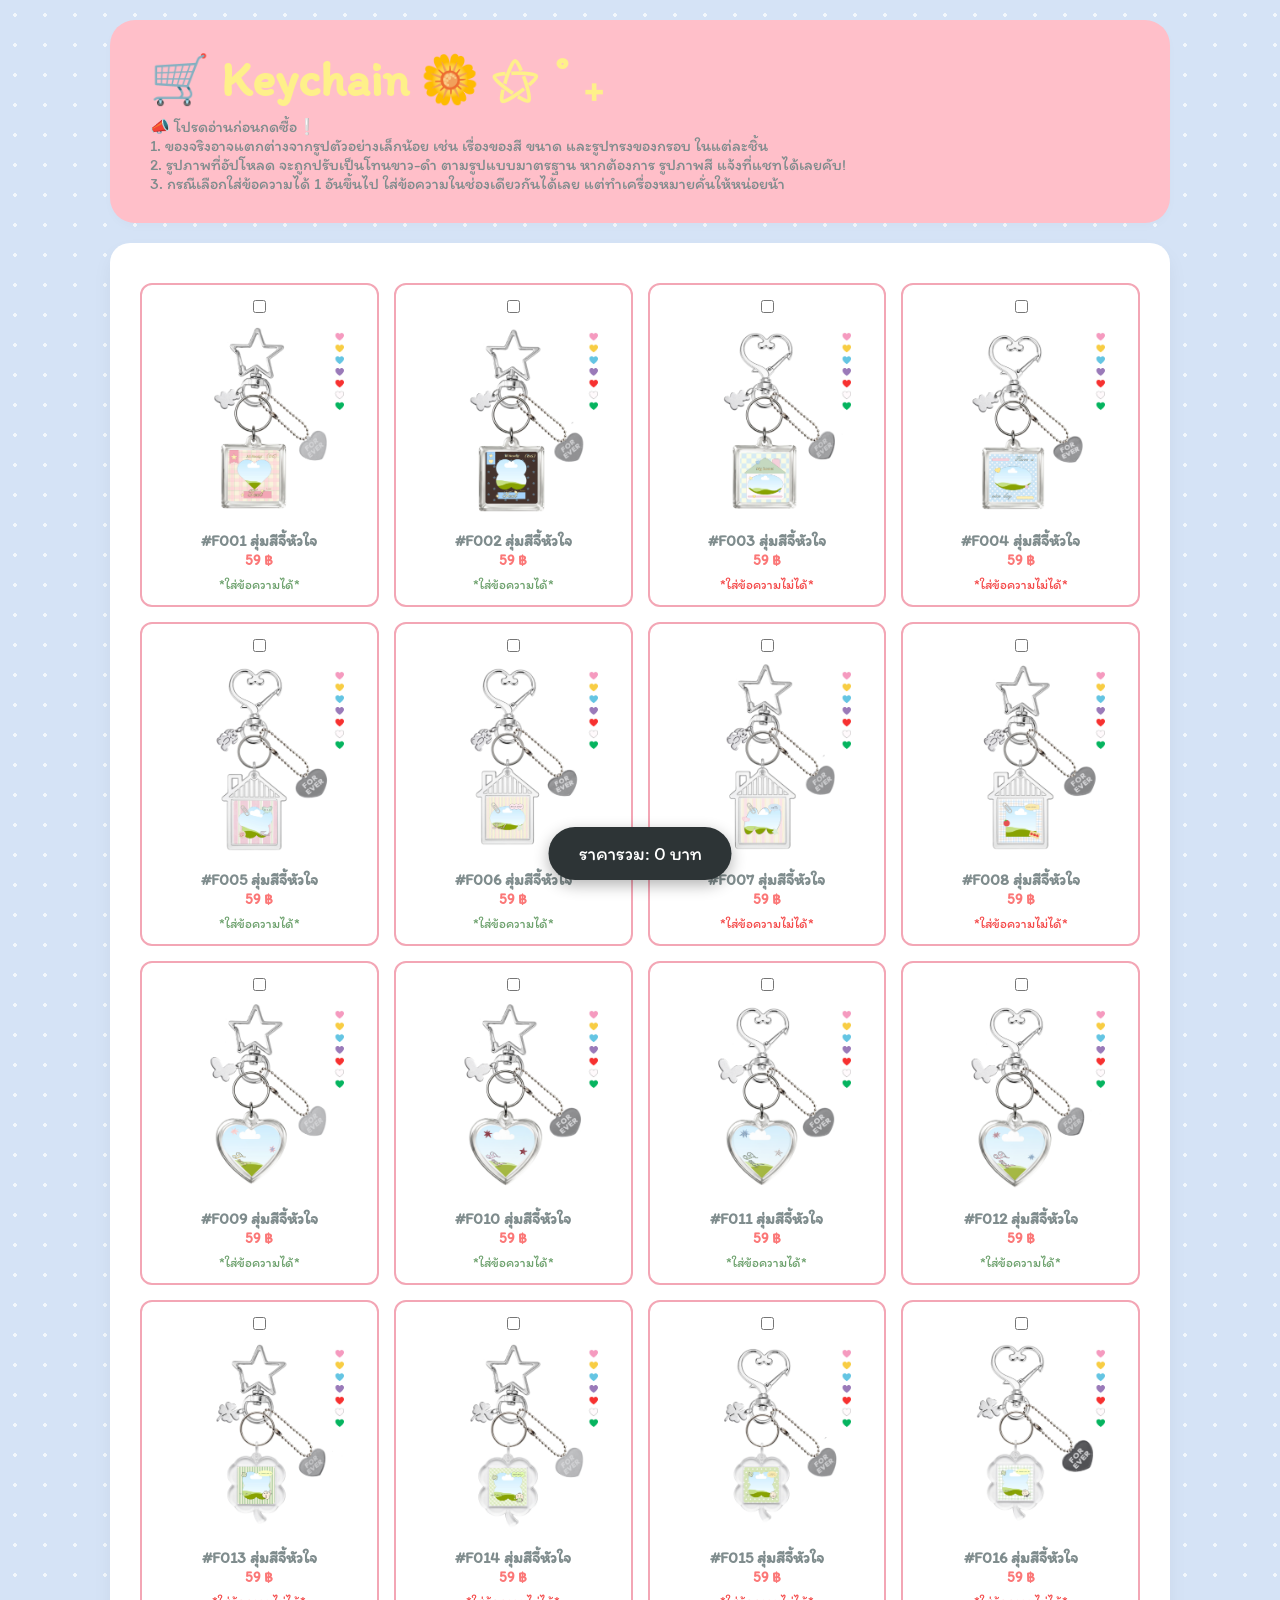
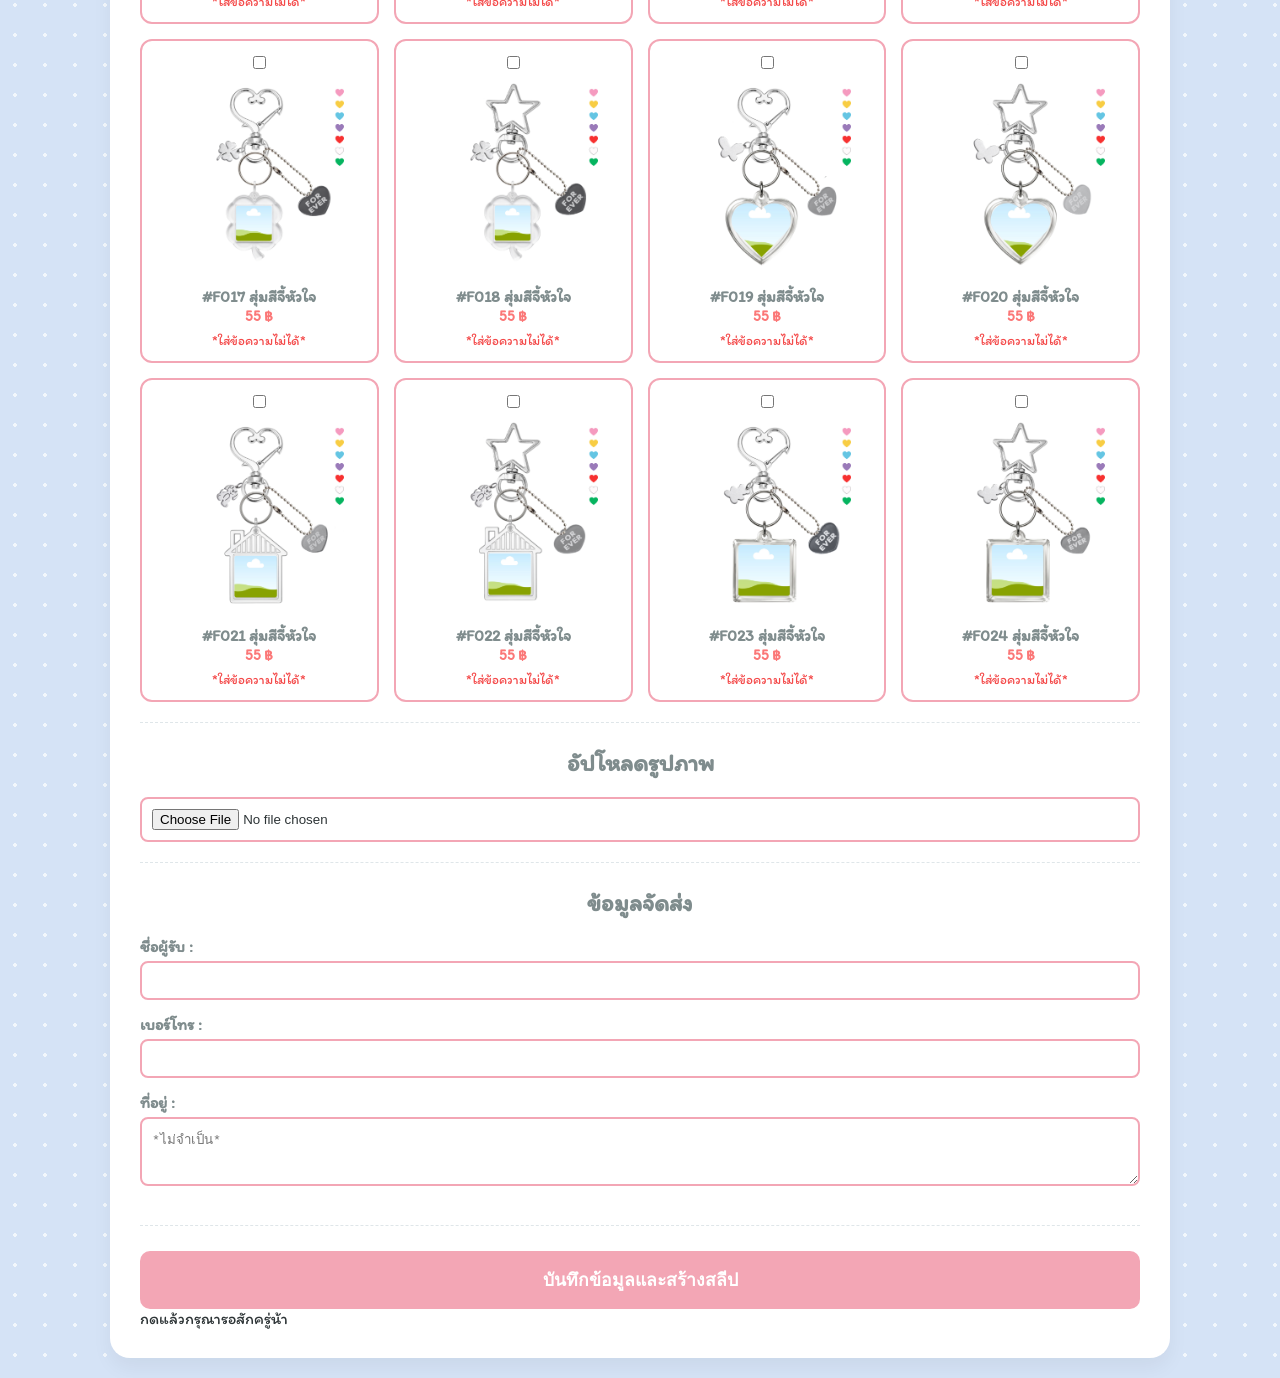
==== commit 1ec51fe4: "Add files via upload" ====
--- a/index.html
+++ b/index.html
@@ -28,14 +28,14 @@
                 <div class="option-card" onclick="selectOption('frame', this, 59, true)">
                     <input type="checkbox" name="frame" value="#F001 กรอบสี่เหลี่ยม สุ่มสีจี้หัวใจ(ใส่ข้อความได้)">
                     <img src="images/img_01.png">
-                    <p>#F001 สุ่มสีจี้หัวใจ + กล่องเหล็ก<br><span class="price-tag">59 ฿</span></p>
+                    <p>#F001 สุ่มสีจี้หัวใจ<br><span class="price-tag">59 ฿</span></p>
                     <small style="color: rgb(109, 161, 109);">*ใส่ข้อความได้*</small>
                 </div>
 
                  <div class="option-card" onclick="selectOption('frame', this, 59, true)">
                     <input type="checkbox" name="frame" value="#F002 กรอบสี่เหลี่ยม สุ่มสีจี้หัวใจ(ใส่ข้อความได้)">
                     <img src="images/img_02.png">
-                    <p>#F002 สุ่มสีจี้หัวใจ + กล่องเหล็ก<br><span class="price-tag">59 ฿</span></p>
+                    <p>#F002 สุ่มสีจี้หัวใจ<br><span class="price-tag">59 ฿</span></p>
                     <small style="color: rgb(109, 161, 109);">*ใส่ข้อความได้*</small>
                 </div>
 
@@ -43,14 +43,14 @@
                 <div class="option-card" onclick="selectOption('frame', this, 59, false)">
                     <input type="checkbox" name="frame" value="#F003 กรอบสี่เหลี่ยม สุ่มสีจี้หัวใจ(ใส่ข้อความไม่ได้)">
                     <img src="images/img_03.png">
-                    <p>#F003 สุ่มสีจี้หัวใจ + กล่องเหล็ก<br><span class="price-tag">59 ฿</span></p>
+                    <p>#F003 สุ่มสีจี้หัวใจ<br><span class="price-tag">59 ฿</span></p>
                     <small style="color: rgb(244, 74, 74);">*ใส่ข้อความไม่ได้*</small>
                 </div>
 
                  <div class="option-card" onclick="selectOption('frame', this, 59, false)">
                     <input type="checkbox" name="frame" value="#F004 กรอบสี่เหลี่ยม สุ่มสีจี้หัวใจ(ใส่ข้อความไม่ได้)">
                     <img src="images/img_04.png">
-                    <p>#F004 สุ่มสีจี้หัวใจ + กล่องเหล็ก<br><span class="price-tag">59 ฿</span></p>
+                    <p>#F004 สุ่มสีจี้หัวใจ<br><span class="price-tag">59 ฿</span></p>
                     <small style="color: rgb(244, 74, 74);">*ใส่ข้อความไม่ได้*</small>
                 </div>
 
@@ -58,14 +58,14 @@
                 <div class="option-card" onclick="selectOption('frame', this, 59, true)">
                     <input type="checkbox" name="frame" value="#F005 กรอบบ้าน สุ่มสีจี้หัวใจ(ใส่ข้อความได้)">
                     <img src="images/img_07.png">
-                    <p>#F005 สุ่มสีจี้หัวใจ + กล่องเหล็ก<br><span class="price-tag">59 ฿</span></p>
+                    <p>#F005 สุ่มสีจี้หัวใจ<br><span class="price-tag">59 ฿</span></p>
                     <small style="color: rgb(109, 161, 109);">*ใส่ข้อความได้*</small>
                 </div>
 
                  <div class="option-card" onclick="selectOption('frame', this, 59, true)">
                     <input type="checkbox" name="frame" value="#F006 กรอบบ้าน สุ่มสีจี้หัวใจ(ใส่ข้อความได้)">
                     <img src="images/img_08.png">
-                    <p>#F006 สุ่มสีจี้หัวใจ + กล่องเหล็ก<br><span class="price-tag">59 ฿</span></p>
+                    <p>#F006 สุ่มสีจี้หัวใจ<br><span class="price-tag">59 ฿</span></p>
                     <small style="color: rgb(109, 161, 109);">*ใส่ข้อความได้*</small>
                 </div>
 
@@ -73,14 +73,14 @@
                 <div class="option-card" onclick="selectOption('frame', this, 59, false)">
                     <input type="checkbox" name="frame" value="#F007 กรอบบ้าน สุ่มสีจี้หัวใจ(ใส่ข้อความไม่ได้)">
                     <img src="images/img_05.png">
-                    <p>#F007 สุ่มสีจี้หัวใจ + กล่องเหล็ก<br><span class="price-tag">59 ฿</span></p>
+                    <p>#F007 สุ่มสีจี้หัวใจ<br><span class="price-tag">59 ฿</span></p>
                     <small style="color: rgb(244, 74, 74);">*ใส่ข้อความไม่ได้*</small>
                 </div>
 
                  <div class="option-card" onclick="selectOption('frame', this, 59, false)">
                     <input type="checkbox" name="frame" value="#F008 กรอบบ้าน สุ่มสีจี้หัวใจ(ใส่ข้อความไม่ได้)">
                     <img src="images/img_06.png">
-                    <p>#F008 สุ่มสีจี้หัวใจ + กล่องเหล็ก<br><span class="price-tag">59 ฿</span></p>
+                    <p>#F008 สุ่มสีจี้หัวใจ<br><span class="price-tag">59 ฿</span></p>
                     <small style="color: rgb(244, 74, 74);">*ใส่ข้อความไม่ได้*</small>
                 </div>
 
@@ -88,28 +88,28 @@
                 <div class="option-card" onclick="selectOption('frame', this, 59, true)">
                     <input type="checkbox" name="frame" value="#F009 กรอบหัวใจ สุ่มสีจี้หัวใจ(ใส่ข้อความได้)">
                     <img src="images/img_09.png">
-                    <p>#F009 สุ่มสีจี้หัวใจ + กล่องเหล็ก<br><span class="price-tag">59 ฿</span></p>
+                    <p>#F009 สุ่มสีจี้หัวใจ<br><span class="price-tag">59 ฿</span></p>
                     <small style="color: rgb(109, 161, 109);">*ใส่ข้อความได้*</small>
                 </div>
 
                  <div class="option-card" onclick="selectOption('frame', this, 59, true)">
                     <input type="checkbox" name="frame" value="#F010 กรอบหัวใจ สุ่มสีจี้หัวใจ(ใส่ข้อความได้)">
                     <img src="images/img_10.png">
-                    <p>#F010 สุ่มสีจี้หัวใจ + กล่องเหล็ก<br><span class="price-tag">59 ฿</span></p>
+                    <p>#F010 สุ่มสีจี้หัวใจ<br><span class="price-tag">59 ฿</span></p>
                     <small style="color: rgb(109, 161, 109);">*ใส่ข้อความได้*</small>
                 </div>
 
                 <div class="option-card" onclick="selectOption('frame', this, 59, true)">
                     <input type="checkbox" name="frame" value="#F011 กรอบหัวใจ สุ่มสีจี้หัวใจ(ใส่ข้อความได้)">
                     <img src="images/img_11.png">
-                    <p>#F011 สุ่มสีจี้หัวใจ + กล่องเหล็ก<br><span class="price-tag">59 ฿</span></p>
+                    <p>#F011 สุ่มสีจี้หัวใจ<br><span class="price-tag">59 ฿</span></p>
                     <small style="color: rgb(109, 161, 109);">*ใส่ข้อความได้*</small>
                 </div>
 
                  <div class="option-card" onclick="selectOption('frame', this, 59, true)">
                     <input type="checkbox" name="frame" value="#F012 กรอบหัวใจ สุ่มสีจี้หัวใจ(ใส่ข้อความได้)">
                     <img src="images/img_12.png">
-                    <p>#F012 สุ่มสีจี้หัวใจ + กล่องเหล็ก<br><span class="price-tag">59 ฿</span></p>
+                    <p>#F012 สุ่มสีจี้หัวใจ<br><span class="price-tag">59 ฿</span></p>
                     <small style="color: rgb(109, 161, 109);">*ใส่ข้อความได้*</small>
                 </div>
 
@@ -117,84 +117,84 @@
                 <div class="option-card" onclick="selectOption('frame', this, 59, false)">
                     <input type="checkbox" name="frame" value="#F013 กรอบใบโคลเวอร์ สุ่มสีจี้หัวใจ(ใส่ข้อความไม่ได้)">
                     <img src="images/img_13.png">
-                    <p>#F013 สุ่มสีจี้หัวใจ + กล่องเหล็ก<br><span class="price-tag">59 ฿</span></p>
+                    <p>#F013 สุ่มสีจี้หัวใจ<br><span class="price-tag">59 ฿</span></p>
                     <small style="color: rgb(244, 74, 74);">*ใส่ข้อความไม่ได้*</small>
                 </div>
 
                  <div class="option-card" onclick="selectOption('frame', this, 59, false)">
                     <input type="checkbox" name="frame" value="#F014 กรอบใบโคลเวอร์ สุ่มสีจี้หัวใจ(ใส่ข้อความไม่ได้)">
                     <img src="images/img_14.png">
-                    <p>#F014 สุ่มสีจี้หัวใจ + กล่องเหล็ก<br><span class="price-tag">59 ฿</span></p>
+                    <p>#F014 สุ่มสีจี้หัวใจ<br><span class="price-tag">59 ฿</span></p>
                     <small style="color: rgb(244, 74, 74);">*ใส่ข้อความไม่ได้*</small>
                 </div>
 
                 <div class="option-card" onclick="selectOption('frame', this, 59, false)">
                     <input type="checkbox" name="frame" value="#F015 กรอบใบโคลเวอร์ สุ่มสีจี้หัวใจ(ใส่ข้อความไม่ได้)">
                     <img src="images/img_15.png">
-                    <p>#F015 สุ่มสีจี้หัวใจ + กล่องเหล็ก<br><span class="price-tag">59 ฿</span></p>
+                    <p>#F015 สุ่มสีจี้หัวใจ<br><span class="price-tag">59 ฿</span></p>
                     <small style="color: rgb(244, 74, 74);">*ใส่ข้อความไม่ได้*</small>
                 </div>
 
                 <div class="option-card" onclick="selectOption('frame', this, 59, false)">
                     <input type="checkbox" name="frame" value="#F016 กรอบใบโคลเวอร์ สุ่มสีจี้หัวใจ(ใส่ข้อความไม่ได้)">
                     <img src="images/img_16.png">
-                    <p>#F016 สุ่มสีจี้หัวใจ + กล่องเหล็ก<br><span class="price-tag">59 ฿</span></p>
+                    <p>#F016 สุ่มสีจี้หัวใจ<br><span class="price-tag">59 ฿</span></p>
                     <small style="color: rgb(244, 74, 74);">*ใส่ข้อความไม่ได้*</small>
                 </div>
 
                 <div class="option-card" onclick="selectOption('frame', this, 55, false)">
                     <input type="checkbox" name="frame" value="#F017 กรอบใบโคลเวอร์ สุ่มสีจี้หัวใจ(ใส่ข้อความไม่ได้)">
                     <img src="images/img_17.png">
-                    <p>#F017 สุ่มสีจี้หัวใจ + กล่องเหล็ก<br><span class="price-tag">55 ฿</span></p>
+                    <p>#F017 สุ่มสีจี้หัวใจ<br><span class="price-tag">55 ฿</span></p>
                     <small style="color: rgb(244, 74, 74);">*ใส่ข้อความไม่ได้*</small>
                 </div>
 
                 <div class="option-card" onclick="selectOption('frame', this, 55, false)">
                     <input type="checkbox" name="frame" value="#F018 กรอบใบโคลเวอร์ สุ่มสีจี้หัวใจ(ใส่ข้อความไม่ได้)">
                     <img src="images/img_18.png">
-                    <p>#F018 สุ่มสีจี้หัวใจ + กล่องเหล็ก<br><span class="price-tag">55 ฿</span></p>
+                    <p>#F018 สุ่มสีจี้หัวใจ<br><span class="price-tag">55 ฿</span></p>
                     <small style="color: rgb(244, 74, 74);">*ใส่ข้อความไม่ได้*</small>
                 </div>
 
                 <div class="option-card" onclick="selectOption('frame', this, 55, false)">
                     <input type="checkbox" name="frame" value="#F019 กรอบหัวใจ สุ่มสีจี้หัวใจ(ใส่ข้อความไม่ได้)">
                     <img src="images/img_19.png">
-                    <p>#F019 สุ่มสีจี้หัวใจ + กล่องเหล็ก<br><span class="price-tag">55 ฿</span></p>
+                    <p>#F019 สุ่มสีจี้หัวใจ<br><span class="price-tag">55 ฿</span></p>
                     <small style="color: rgb(244, 74, 74);">*ใส่ข้อความไม่ได้*</small>
                 </div>
 
                 <div class="option-card" onclick="selectOption('frame', this, 55, false)">
                     <input type="checkbox" name="frame" value="#F020 กรอบหัวใจ สุ่มสีจี้หัวใจ(ใส่ข้อความไม่ได้)">
                     <img src="images/img_20.png">
-                    <p>#F020 สุ่มสีจี้หัวใจ + กล่องเหล็ก<br><span class="price-tag">55 ฿</span></p>
+                    <p>#F020 สุ่มสีจี้หัวใจ<br><span class="price-tag">55 ฿</span></p>
                     <small style="color: rgb(244, 74, 74);">*ใส่ข้อความไม่ได้*</small>
                 </div>
 
                 <div class="option-card" onclick="selectOption('frame', this, 55, false)">
                     <input type="checkbox" name="frame" value="#F021 กรอบบ้าน สุ่มสีจี้หัวใจ(ใส่ข้อความไม่ได้)">
                     <img src="images/img_21.png">
-                    <p>#F021 สุ่มสีจี้หัวใจ + กล่องเหล็ก<br><span class="price-tag">55 ฿</span></p>
+                    <p>#F021 สุ่มสีจี้หัวใจ<br><span class="price-tag">55 ฿</span></p>
                     <small style="color: rgb(244, 74, 74);">*ใส่ข้อความไม่ได้*</small>
                 </div>
 
                 <div class="option-card" onclick="selectOption('frame', this, 55, false)">
                     <input type="checkbox" name="frame" value="#F022 กรอบบ้าน สุ่มสีจี้หัวใจ(ใส่ข้อความไม่ได้)">
                     <img src="images/img_22.png">
-                    <p>#F022 สุ่มสีจี้หัวใจ + กล่องเหล็ก<br><span class="price-tag">55 ฿</span></p>
+                    <p>#F022 สุ่มสีจี้หัวใจ<br><span class="price-tag">55 ฿</span></p>
                     <small style="color: rgb(244, 74, 74);">*ใส่ข้อความไม่ได้*</small>
                 </div>
 
                 <div class="option-card" onclick="selectOption('frame', this, 55, false)">
                     <input type="checkbox" name="frame" value="#F023 กรอบสี่เหลี่ยม สุ่มสีจี้หัวใจ(ใส่ข้อความไม่ได้)">
                     <img src="images/img_23.png">
-                    <p>#F023 สุ่มสีจี้หัวใจ + กล่องเหล็ก<br><span class="price-tag">55 ฿</span></p>
+                    <p>#F023 สุ่มสีจี้หัวใจ<br><span class="price-tag">55 ฿</span></p>
                     <small style="color: rgb(244, 74, 74);">*ใส่ข้อความไม่ได้*</small>
                 </div>
 
                 <div class="option-card" onclick="selectOption('frame', this, 55, false)">
                     <input type="checkbox" name="frame" value="#F024 กรอบสี่เหลี่ยม สุ่มสีจี้หัวใจ(ใส่ข้อความไม่ได้)">
                     <img src="images/img_24.png">
-                    <p>#F024 สุ่มสีจี้หัวใจ + กล่องเหล็ก<br><span class="price-tag">55 ฿</span></p>
+                    <p>#F024 สุ่มสีจี้หัวใจ<br><span class="price-tag">55 ฿</span></p>
                     <small style="color: rgb(244, 74, 74);">*ใส่ข้อความไม่ได้*</small>
                 </div>
             </div>
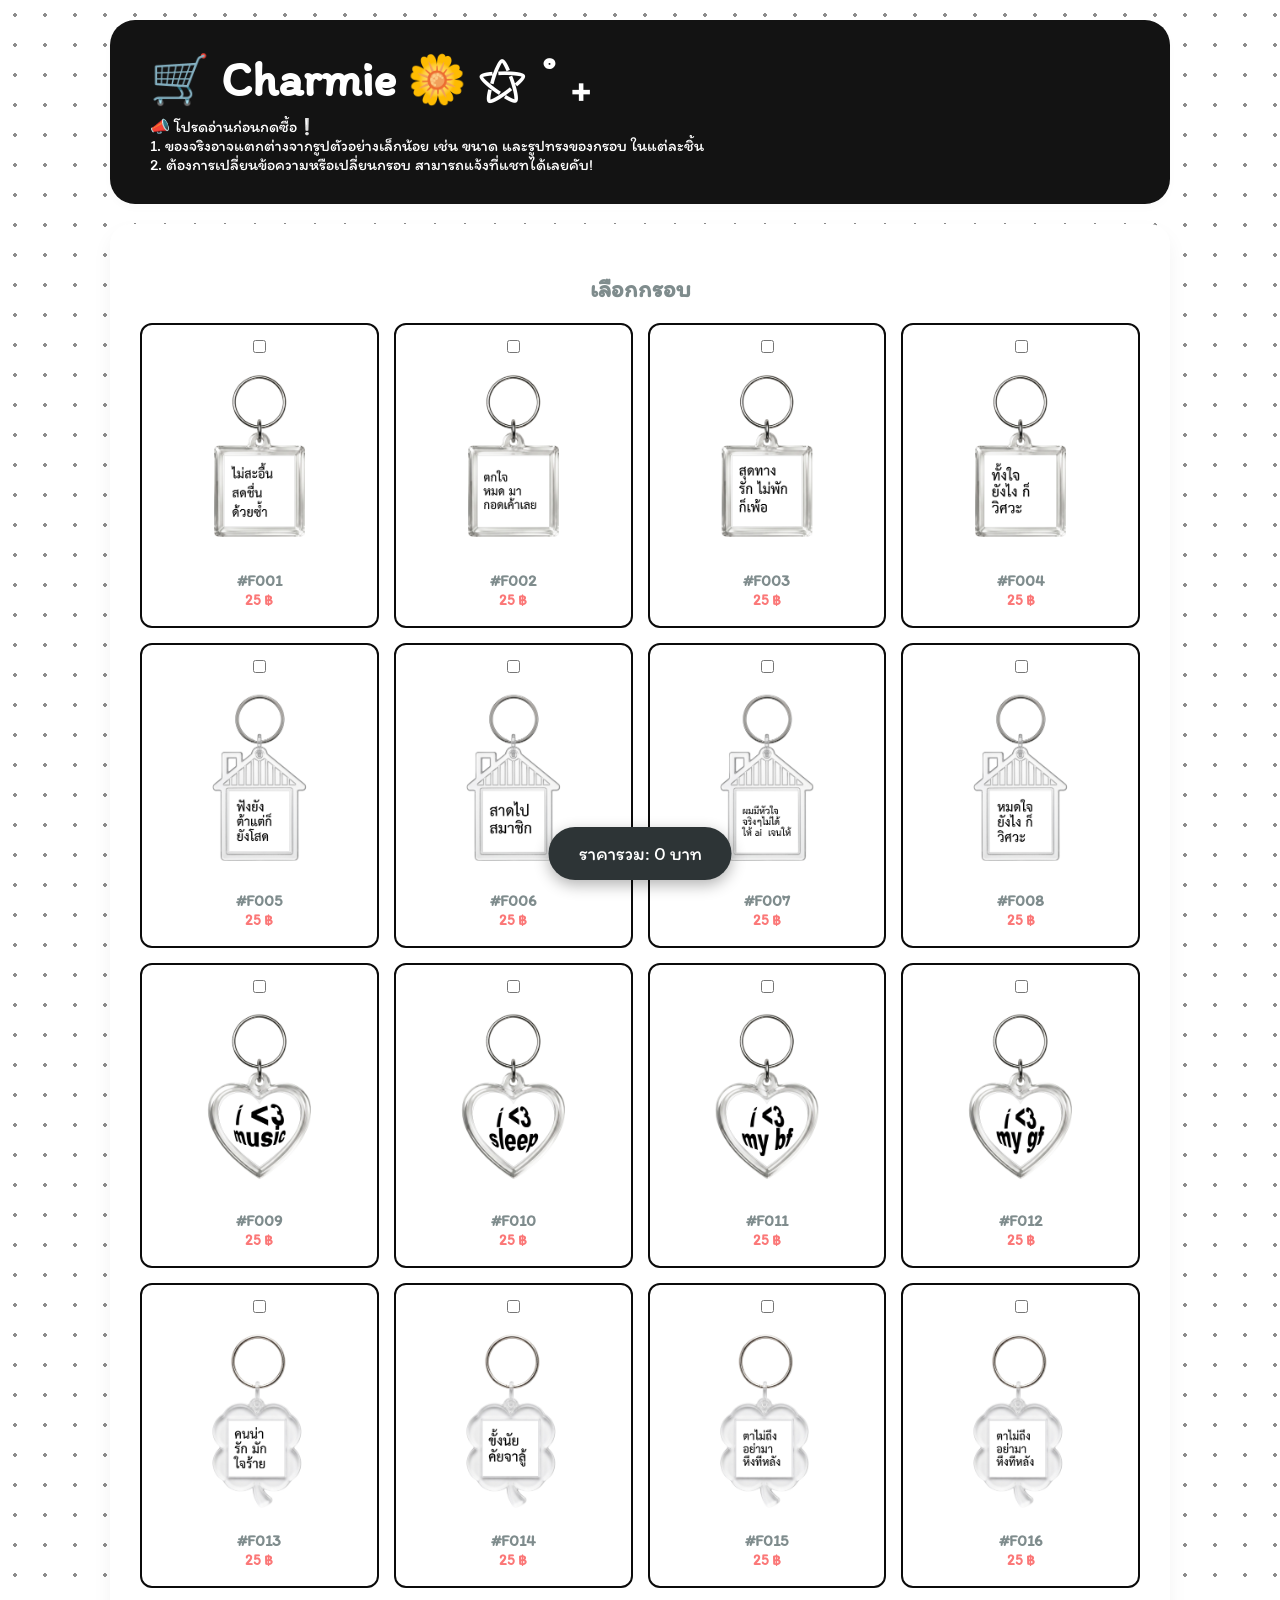
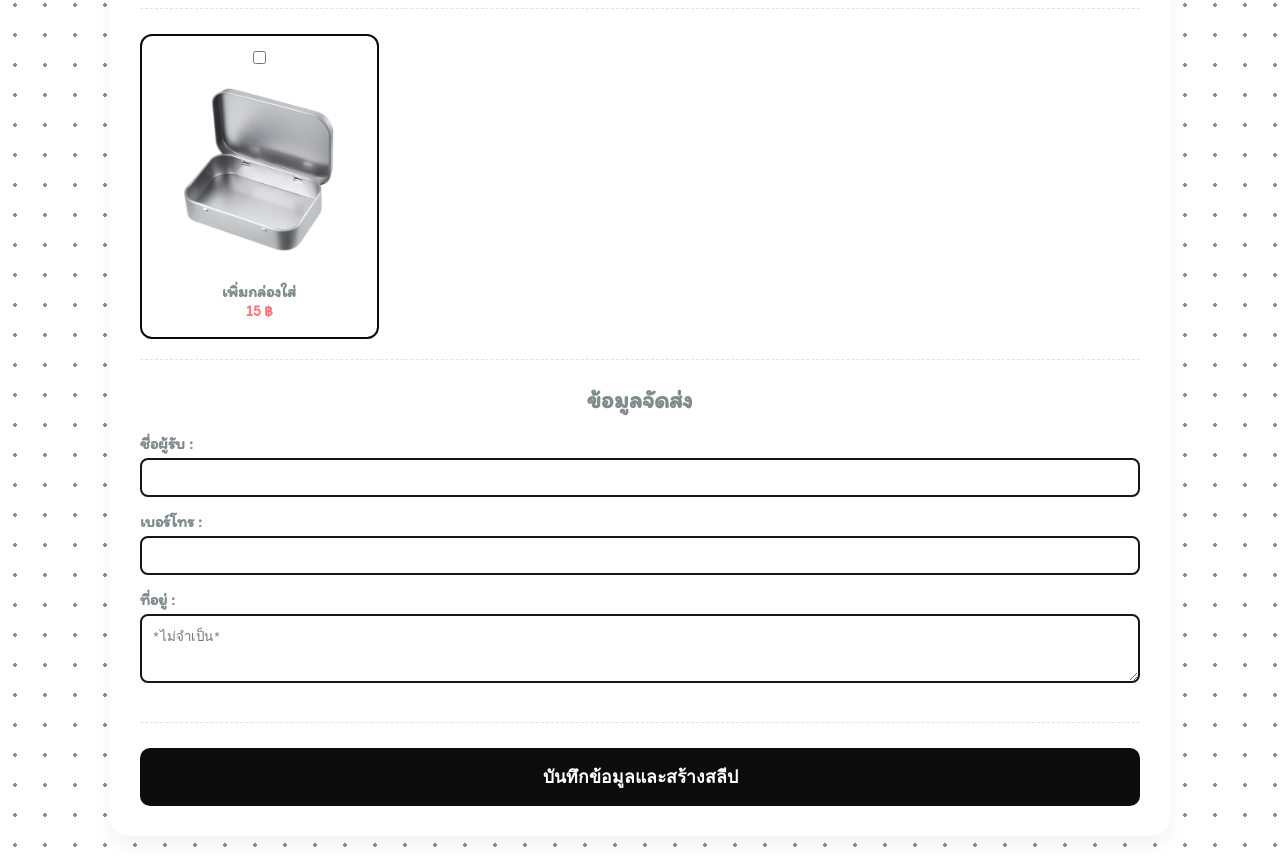
==== commit d09dd126: "Add files via upload" ====
--- a/index.html
+++ b/index.html
@@ -11,11 +11,10 @@
 
 <div class="header">
     <div class="header-text">
-        <h1>🛒 Keychain 🌼 ⚝ ˚ ₊</h1>
+        <h1>🛒 Charmie 🌼 ⚝ ˚ ₊</h1>
         <p>📣 โปรดอ่านก่อนกดซื้อ❕<br>
-        1. ของจริงอาจแตกต่างจากรูปตัวอย่างเล็กน้อย เช่น เรื่องของสี ขนาด และรูปทรงของกรอบ ในแต่ละชิ้น<br>
-        2. รูปภาพที่อัปโหลด จะถูกปรับเป็นโทนขาว-ดำ ตามรูปแบบมาตรฐาน หากต้องการ รูปภาพสี แจ้งที่แชทได้เลยคับ!</p>
-        <p>3. กรณีเลือกใส่ข้อความได้ 1 อันขึ้นไป ใส่ข้อความในช่องเดียวกันได้เลย แต่ทำเครื่องหมายคั่นให้หน่อยน้า</p>
+        1. ของจริงอาจแตกต่างจากรูปตัวอย่างเล็กน้อย เช่น ขนาด และรูปทรงของกรอบ ในแต่ละชิ้น<br>
+        2. ต้องการเปลี่ยนข้อความหรือเปลี่ยนกรอบ สามารถแจ้งที่แชทได้เลยคับ!</p>
     </div>
 </div>
 
@@ -23,193 +22,115 @@
     <form id="orderForm" onsubmit="submitOrder(event)">
         <!-- 1. เลือกกรอบ -->
         <div class="section">
+            <h2>เลือกกรอบ</h2>
             <div class="grid">
-                <!-- ใส่ข้อความได้ -->
-                <div class="option-card" onclick="selectOption('frame', this, 59, true)">
-                    <input type="checkbox" name="frame" value="#F001 กรอบสี่เหลี่ยม สุ่มสีจี้หัวใจ(ใส่ข้อความได้)">
+                <div class="option-card" onclick="selectOption('frame', this, 25, false)">
+                    <input type="checkbox" name="frame" value="#F001">
                     <img src="images/img_01.png">
-                    <p>#F001 สุ่มสีจี้หัวใจ<br><span class="price-tag">59 ฿</span></p>
-                    <small style="color: rgb(109, 161, 109);">*ใส่ข้อความได้*</small>
-                </div>
-
-                 <div class="option-card" onclick="selectOption('frame', this, 59, true)">
-                    <input type="checkbox" name="frame" value="#F002 กรอบสี่เหลี่ยม สุ่มสีจี้หัวใจ(ใส่ข้อความได้)">
+                    <p>#F001<br><span class="price-tag">25 ฿</span></p>
+                </div>
+
+                <div class="option-card" onclick="selectOption('frame', this, 25, false)">
+                    <input type="checkbox" name="frame" value="#F002">
                     <img src="images/img_02.png">
-                    <p>#F002 สุ่มสีจี้หัวใจ<br><span class="price-tag">59 ฿</span></p>
-                    <small style="color: rgb(109, 161, 109);">*ใส่ข้อความได้*</small>
-                </div>
-
-                <!-- ใส่ข้อความไม่ได้ -->
-                <div class="option-card" onclick="selectOption('frame', this, 59, false)">
-                    <input type="checkbox" name="frame" value="#F003 กรอบสี่เหลี่ยม สุ่มสีจี้หัวใจ(ใส่ข้อความไม่ได้)">
+                    <p>#F002<br><span class="price-tag">25 ฿</span></p>
+                </div>
+
+                <div class="option-card" onclick="selectOption('frame', this, 25, false)">
+                    <input type="checkbox" name="frame" value="#F003">
                     <img src="images/img_03.png">
-                    <p>#F003 สุ่มสีจี้หัวใจ<br><span class="price-tag">59 ฿</span></p>
-                    <small style="color: rgb(244, 74, 74);">*ใส่ข้อความไม่ได้*</small>
-                </div>
-
-                 <div class="option-card" onclick="selectOption('frame', this, 59, false)">
-                    <input type="checkbox" name="frame" value="#F004 กรอบสี่เหลี่ยม สุ่มสีจี้หัวใจ(ใส่ข้อความไม่ได้)">
+                    <p>#F003<br><span class="price-tag">25 ฿</span></p>
+                </div>
+
+                <div class="option-card" onclick="selectOption('frame', this, 25, false)">
+                    <input type="checkbox" name="frame" value="#F004">
                     <img src="images/img_04.png">
-                    <p>#F004 สุ่มสีจี้หัวใจ<br><span class="price-tag">59 ฿</span></p>
-                    <small style="color: rgb(244, 74, 74);">*ใส่ข้อความไม่ได้*</small>
-                </div>
-
-                <!-- ใส่ข้อความได้ -->
-                <div class="option-card" onclick="selectOption('frame', this, 59, true)">
-                    <input type="checkbox" name="frame" value="#F005 กรอบบ้าน สุ่มสีจี้หัวใจ(ใส่ข้อความได้)">
+                    <p>#F004<br><span class="price-tag">25 ฿</span></p>
+                </div>
+
+                <div class="option-card" onclick="selectOption('frame', this, 25, false)">
+                    <input type="checkbox" name="frame" value="#F005">
+                    <img src="images/img_05.png">
+                    <p>#F005<br><span class="price-tag">25 ฿</span></p>
+                </div>
+
+                <div class="option-card" onclick="selectOption('frame', this, 25, false)">
+                    <input type="checkbox" name="frame" value="#F006">
+                    <img src="images/img_06.png">
+                    <p>#F006<br><span class="price-tag">25 ฿</span></p>
+                </div>
+
+                <div class="option-card" onclick="selectOption('frame', this, 25, false)">
+                    <input type="checkbox" name="frame" value="#F007">
                     <img src="images/img_07.png">
-                    <p>#F005 สุ่มสีจี้หัวใจ<br><span class="price-tag">59 ฿</span></p>
-                    <small style="color: rgb(109, 161, 109);">*ใส่ข้อความได้*</small>
-                </div>
-
-                 <div class="option-card" onclick="selectOption('frame', this, 59, true)">
-                    <input type="checkbox" name="frame" value="#F006 กรอบบ้าน สุ่มสีจี้หัวใจ(ใส่ข้อความได้)">
+                    <p>#F007<br><span class="price-tag">25 ฿</span></p>
+                </div>
+
+                <div class="option-card" onclick="selectOption('frame', this, 25, false)">
+                    <input type="checkbox" name="frame" value="#F008">
                     <img src="images/img_08.png">
-                    <p>#F006 สุ่มสีจี้หัวใจ<br><span class="price-tag">59 ฿</span></p>
-                    <small style="color: rgb(109, 161, 109);">*ใส่ข้อความได้*</small>
-                </div>
-
-                <!-- ใส่ข้อความไม่ได้ -->
-                <div class="option-card" onclick="selectOption('frame', this, 59, false)">
-                    <input type="checkbox" name="frame" value="#F007 กรอบบ้าน สุ่มสีจี้หัวใจ(ใส่ข้อความไม่ได้)">
-                    <img src="images/img_05.png">
-                    <p>#F007 สุ่มสีจี้หัวใจ<br><span class="price-tag">59 ฿</span></p>
-                    <small style="color: rgb(244, 74, 74);">*ใส่ข้อความไม่ได้*</small>
-                </div>
-
-                 <div class="option-card" onclick="selectOption('frame', this, 59, false)">
-                    <input type="checkbox" name="frame" value="#F008 กรอบบ้าน สุ่มสีจี้หัวใจ(ใส่ข้อความไม่ได้)">
-                    <img src="images/img_06.png">
-                    <p>#F008 สุ่มสีจี้หัวใจ<br><span class="price-tag">59 ฿</span></p>
-                    <small style="color: rgb(244, 74, 74);">*ใส่ข้อความไม่ได้*</small>
-                </div>
-
-                 <!-- ใส่ข้อความได้ -->
-                <div class="option-card" onclick="selectOption('frame', this, 59, true)">
-                    <input type="checkbox" name="frame" value="#F009 กรอบหัวใจ สุ่มสีจี้หัวใจ(ใส่ข้อความได้)">
+                    <p>#F008<br><span class="price-tag">25 ฿</span></p>
+                </div>
+
+                <div class="option-card" onclick="selectOption('frame', this, 25, false)">
+                    <input type="checkbox" name="frame" value="#F009">
                     <img src="images/img_09.png">
-                    <p>#F009 สุ่มสีจี้หัวใจ<br><span class="price-tag">59 ฿</span></p>
-                    <small style="color: rgb(109, 161, 109);">*ใส่ข้อความได้*</small>
-                </div>
-
-                 <div class="option-card" onclick="selectOption('frame', this, 59, true)">
-                    <input type="checkbox" name="frame" value="#F010 กรอบหัวใจ สุ่มสีจี้หัวใจ(ใส่ข้อความได้)">
+                    <p>#F009<br><span class="price-tag">25 ฿</span></p>
+                </div>
+
+                <div class="option-card" onclick="selectOption('frame', this, 25, false)">
+                    <input type="checkbox" name="frame" value="#F010">
                     <img src="images/img_10.png">
-                    <p>#F010 สุ่มสีจี้หัวใจ<br><span class="price-tag">59 ฿</span></p>
-                    <small style="color: rgb(109, 161, 109);">*ใส่ข้อความได้*</small>
-                </div>
-
-                <div class="option-card" onclick="selectOption('frame', this, 59, true)">
-                    <input type="checkbox" name="frame" value="#F011 กรอบหัวใจ สุ่มสีจี้หัวใจ(ใส่ข้อความได้)">
+                    <p>#F010<br><span class="price-tag">25 ฿</span></p>
+                </div>
+
+                <div class="option-card" onclick="selectOption('frame', this, 25, false)">
+                    <input type="checkbox" name="frame" value="#F011">
                     <img src="images/img_11.png">
-                    <p>#F011 สุ่มสีจี้หัวใจ<br><span class="price-tag">59 ฿</span></p>
-                    <small style="color: rgb(109, 161, 109);">*ใส่ข้อความได้*</small>
-                </div>
-
-                 <div class="option-card" onclick="selectOption('frame', this, 59, true)">
-                    <input type="checkbox" name="frame" value="#F012 กรอบหัวใจ สุ่มสีจี้หัวใจ(ใส่ข้อความได้)">
+                    <p>#F011<br><span class="price-tag">25 ฿</span></p>
+                </div>
+
+                <div class="option-card" onclick="selectOption('frame', this, 25, false)">
+                    <input type="checkbox" name="frame" value="#F012">
                     <img src="images/img_12.png">
-                    <p>#F012 สุ่มสีจี้หัวใจ<br><span class="price-tag">59 ฿</span></p>
-                    <small style="color: rgb(109, 161, 109);">*ใส่ข้อความได้*</small>
-                </div>
-
-                <!-- ใส่ข้อความไม่ได้ -->
-                <div class="option-card" onclick="selectOption('frame', this, 59, false)">
-                    <input type="checkbox" name="frame" value="#F013 กรอบใบโคลเวอร์ สุ่มสีจี้หัวใจ(ใส่ข้อความไม่ได้)">
+                    <p>#F012<br><span class="price-tag">25 ฿</span></p>
+                </div>
+
+                <div class="option-card" onclick="selectOption('frame', this, 25, false)">
+                    <input type="checkbox" name="frame" value="#F013">
                     <img src="images/img_13.png">
-                    <p>#F013 สุ่มสีจี้หัวใจ<br><span class="price-tag">59 ฿</span></p>
-                    <small style="color: rgb(244, 74, 74);">*ใส่ข้อความไม่ได้*</small>
-                </div>
-
-                 <div class="option-card" onclick="selectOption('frame', this, 59, false)">
-                    <input type="checkbox" name="frame" value="#F014 กรอบใบโคลเวอร์ สุ่มสีจี้หัวใจ(ใส่ข้อความไม่ได้)">
+                    <p>#F013<br><span class="price-tag">25 ฿</span></p>
+                </div>
+
+                <div class="option-card" onclick="selectOption('frame', this, 25, false)">
+                    <input type="checkbox" name="frame" value="#F014">
                     <img src="images/img_14.png">
-                    <p>#F014 สุ่มสีจี้หัวใจ<br><span class="price-tag">59 ฿</span></p>
-                    <small style="color: rgb(244, 74, 74);">*ใส่ข้อความไม่ได้*</small>
-                </div>
-
-                <div class="option-card" onclick="selectOption('frame', this, 59, false)">
-                    <input type="checkbox" name="frame" value="#F015 กรอบใบโคลเวอร์ สุ่มสีจี้หัวใจ(ใส่ข้อความไม่ได้)">
+                    <p>#F014<br><span class="price-tag">25 ฿</span></p>
+                </div>
+
+                <div class="option-card" onclick="selectOption('frame', this, 25, false)">
+                    <input type="checkbox" name="frame" value="#F015">
                     <img src="images/img_15.png">
-                    <p>#F015 สุ่มสีจี้หัวใจ<br><span class="price-tag">59 ฿</span></p>
-                    <small style="color: rgb(244, 74, 74);">*ใส่ข้อความไม่ได้*</small>
-                </div>
-
-                <div class="option-card" onclick="selectOption('frame', this, 59, false)">
-                    <input type="checkbox" name="frame" value="#F016 กรอบใบโคลเวอร์ สุ่มสีจี้หัวใจ(ใส่ข้อความไม่ได้)">
+                    <p>#F015<br><span class="price-tag">25 ฿</span></p>
+                </div>
+
+                <div class="option-card" onclick="selectOption('frame', this, 25, false)">
+                    <input type="checkbox" name="frame" value="#F016">
                     <img src="images/img_16.png">
-                    <p>#F016 สุ่มสีจี้หัวใจ<br><span class="price-tag">59 ฿</span></p>
-                    <small style="color: rgb(244, 74, 74);">*ใส่ข้อความไม่ได้*</small>
-                </div>
-
-                <div class="option-card" onclick="selectOption('frame', this, 55, false)">
-                    <input type="checkbox" name="frame" value="#F017 กรอบใบโคลเวอร์ สุ่มสีจี้หัวใจ(ใส่ข้อความไม่ได้)">
-                    <img src="images/img_17.png">
-                    <p>#F017 สุ่มสีจี้หัวใจ<br><span class="price-tag">55 ฿</span></p>
-                    <small style="color: rgb(244, 74, 74);">*ใส่ข้อความไม่ได้*</small>
-                </div>
-
-                <div class="option-card" onclick="selectOption('frame', this, 55, false)">
-                    <input type="checkbox" name="frame" value="#F018 กรอบใบโคลเวอร์ สุ่มสีจี้หัวใจ(ใส่ข้อความไม่ได้)">
-                    <img src="images/img_18.png">
-                    <p>#F018 สุ่มสีจี้หัวใจ<br><span class="price-tag">55 ฿</span></p>
-                    <small style="color: rgb(244, 74, 74);">*ใส่ข้อความไม่ได้*</small>
-                </div>
-
-                <div class="option-card" onclick="selectOption('frame', this, 55, false)">
-                    <input type="checkbox" name="frame" value="#F019 กรอบหัวใจ สุ่มสีจี้หัวใจ(ใส่ข้อความไม่ได้)">
-                    <img src="images/img_19.png">
-                    <p>#F019 สุ่มสีจี้หัวใจ<br><span class="price-tag">55 ฿</span></p>
-                    <small style="color: rgb(244, 74, 74);">*ใส่ข้อความไม่ได้*</small>
-                </div>
-
-                <div class="option-card" onclick="selectOption('frame', this, 55, false)">
-                    <input type="checkbox" name="frame" value="#F020 กรอบหัวใจ สุ่มสีจี้หัวใจ(ใส่ข้อความไม่ได้)">
-                    <img src="images/img_20.png">
-                    <p>#F020 สุ่มสีจี้หัวใจ<br><span class="price-tag">55 ฿</span></p>
-                    <small style="color: rgb(244, 74, 74);">*ใส่ข้อความไม่ได้*</small>
-                </div>
-
-                <div class="option-card" onclick="selectOption('frame', this, 55, false)">
-                    <input type="checkbox" name="frame" value="#F021 กรอบบ้าน สุ่มสีจี้หัวใจ(ใส่ข้อความไม่ได้)">
-                    <img src="images/img_21.png">
-                    <p>#F021 สุ่มสีจี้หัวใจ<br><span class="price-tag">55 ฿</span></p>
-                    <small style="color: rgb(244, 74, 74);">*ใส่ข้อความไม่ได้*</small>
-                </div>
-
-                <div class="option-card" onclick="selectOption('frame', this, 55, false)">
-                    <input type="checkbox" name="frame" value="#F022 กรอบบ้าน สุ่มสีจี้หัวใจ(ใส่ข้อความไม่ได้)">
-                    <img src="images/img_22.png">
-                    <p>#F022 สุ่มสีจี้หัวใจ<br><span class="price-tag">55 ฿</span></p>
-                    <small style="color: rgb(244, 74, 74);">*ใส่ข้อความไม่ได้*</small>
-                </div>
-
-                <div class="option-card" onclick="selectOption('frame', this, 55, false)">
-                    <input type="checkbox" name="frame" value="#F023 กรอบสี่เหลี่ยม สุ่มสีจี้หัวใจ(ใส่ข้อความไม่ได้)">
-                    <img src="images/img_23.png">
-                    <p>#F023 สุ่มสีจี้หัวใจ<br><span class="price-tag">55 ฿</span></p>
-                    <small style="color: rgb(244, 74, 74);">*ใส่ข้อความไม่ได้*</small>
-                </div>
-
-                <div class="option-card" onclick="selectOption('frame', this, 55, false)">
-                    <input type="checkbox" name="frame" value="#F024 กรอบสี่เหลี่ยม สุ่มสีจี้หัวใจ(ใส่ข้อความไม่ได้)">
-                    <img src="images/img_24.png">
-                    <p>#F024 สุ่มสีจี้หัวใจ<br><span class="price-tag">55 ฿</span></p>
-                    <small style="color: rgb(244, 74, 74);">*ใส่ข้อความไม่ได้*</small>
-                </div>
-            </div>
-
-            <div id="nameInputGroup">
-                <label>ชื่อที่ต้องการให้ใส่บนกรอบ:</label>
-                <input type="text" id="customName" placeholder="ระบุชื่อ">
+                    <p>#F016<br><span class="price-tag">25 ฿</span></p>
+                </div>
             </div>
         </div>
 
-        <!-- 3. อัปโหลดรูป -->
+        <!-- 2. บริการเสริม (เพิ่มกล่องใส่ +10 บาท) -->
         <div class="section">
-            <h2>อัปโหลดรูปภาพ</h2>
-            <input type="file" id="imageInput" accept="image/*" onchange="previewImage(this)">
-            <img id="imgPreview" class="preview-img">
+            <div class="grid">
+                <div class="option-card" onclick="toggleBox(this)">
+                    <input type="checkbox" id="boxOption" name="box" value="กล่องใส่">
+                    <img src="images/img_17.png">
+                    <p>เพิ่มกล่องใส่<br><span class="price-tag">15 ฿</span></p>
+                </div>
+            </div>
         </div>
 
         <!-- 4. ข้อมูลลูกค้า -->
@@ -221,16 +142,16 @@
         </div>
 
         <button type="submit" id="submitBtn" class="btn-submit">บันทึกข้อมูลและสร้างสลีป</button>
-        <div id="loadingText">กดแล้วกรุณารอสักครู่น้า</div>
+        <div id="loadingText" style="display: none;">กดแล้วกรุณารอสักครู่น้า</div>
     </form>
 
     <!-- สลีป -->
-    <div id="slipResult">
+    <div id="slipResult" style="display: none;">
         <h3 style="text-align: center;">ใบสรุปคำสั่งซื้อ</h3>
         <p style="text-align: center; font-size: 0.8rem; color: green;">สั่งซื้อสำเร็จ!</p>
         <hr style="border: 1px dashed #000;">
         <div class="slip-item"><span>กรอบ:</span> <span id="slipFrame">-</span></div>
-        <div class="slip-item"><span>ชื่อบนกรอบ:</span> <span id="slipCustomName">-</span></div>
+        <div class="slip-item"><span>กล่องใส่:</span> <span id="slipBox">ไม่รับ</span></div>
         <hr style="border: 1px dashed #000;">
         <div class="slip-item"><span>ชื่อผู้รับ :</span> <span id="slipCustName">-</span></div>
         <div class="slip-item"><span>เบอร์โทร :</span> <span id="slipCustPhone">-</span></div>
@@ -242,21 +163,17 @@
 <div class="total-sticky">ราคารวม: <span id="runtimePrice">0</span> บาท</div>
 
 <script>
-    // ⚠️ วาง URL ที่ได้มาจาก Google Apps Script ในช่องด้านล่างนี้ ⚠️
     const SCRIPT_URL = "https://script.google.com/macros/s/AKfycbx1ZxXKPt4SAk_79OIVd2TLjkD-UpBrY2MrzsARDF6n2y3Au7FiUCHXkeg3Dp2uKYLvzg/exec";
 
-    // เปลี่ยนมาใช้ Object เก็บรายการสินค้าที่ถูกเลือก (รองรับการเลือกหลายชิ้น)
     let selectedItems = {
-        frames: {}, // โครงสร้างจะเป็น { "ชื่อกรอบ A": { price: 59, qty: 1 }, ... }
-        charms: {}  // โครงสร้างจะเป็น { "ชื่อจี้ B": { price: 19, qty: 2 }, ... }
+        frames: {},
+        charms: {}
     };
     let base64Image = ""; 
 
-    // 🌟 ฟังก์ชันเลือกออปชัน (แก้ไข: ระบบเช็กเปิด-ปิดกล่องชื่อโดยไม่ลบข้อมูลเดิม)
     function selectOption(type, element, price, hasName) {
         const input = element.querySelector('input');
         
-        // สลับสถานะการเลือก (Toggle class)
         element.classList.toggle('selected');
         input.checked = element.classList.contains('selected');
 
@@ -271,47 +188,53 @@
 
         updateTotalPrice();
 
-        // ✍️ เงื่อนไขเปิด-ปิดช่องชื่อ (เช็กภาพรวมของกรอบที่ถูกเลือกทั้งหมด)
         if (type === 'frame') {
             const nameInputGroup = document.getElementById('nameInputGroup');
             const customNameInput = document.getElementById('customName');
 
-            // ลอจิกใหม่: ค้นหาว่า ณ ตอนนี้ มีกรอบที่ "ใส่ชื่อได้" (hasName เป็น true) อันไหนถูกติ๊กเลือกค้างไว้บ้างไหม
-            // โดยการสแกนหาจากการ์ดที่มีคลาส .selected บนหน้าเว็บ
             const allSelectedCards = document.querySelectorAll('.option-card.selected');
             let isAnyFrameNeedName = false;
 
             allSelectedCards.forEach(card => {
-                // เช็กเงื่อนไขผ่านฟังก์ชัน onclick เดิมที่ระบุไว้ใน HTML เพื่อดูว่าการ์ดตัวนี้ต้องการชื่อไหม
                 if (card.getAttribute('onclick') && card.getAttribute('onclick').includes('true')) {
                     isAnyFrameNeedName = true;
                 }
             });
 
-            // ควบคุมการเปิด-ปิดกล่องข้อความตามความจริง
-            if (isAnyFrameNeedName) {
-                nameInputGroup.style.display = 'block';
-                customNameInput.required = true;
-            } else {
-                // จะซ่อนต่อเมื่อไม่มีกรอบที่ระบุว่าใส่ชื่อได้เหลืออยู่ในรายการเลือกเลย
-                nameInputGroup.style.display = 'none';
-                customNameInput.required = false;
-                // บรรทัดล้างค่า `.value = ''` ถูกตัดออกถาวร ป้องกันการลบชื่อลูกค้าระหว่างเปลี่ยนใจกดชิ้นอื่น
+            if (nameInputGroup && customNameInput) {
+                if (isAnyFrameNeedName) {
+                    nameInputGroup.style.display = 'block';
+                    customNameInput.required = true;
+                } else {
+                    nameInputGroup.style.display = 'none';
+                    customNameInput.required = false;
+                }
             }
         }
     }
 
-    // 🌟 ฟังก์ชันคำนวณราคารวมจากทุกชิ้นที่เลือก
+    // ฟังก์ชันเลือก/ยกเลิกกล่องใส่ (+10 บาท)
+    function toggleBox(element) {
+        const input = element.querySelector('input');
+        element.classList.toggle('selected');
+        input.checked = element.classList.contains('selected');
+        updateTotalPrice();
+    }
+
     function updateTotalPrice() {
         let total = 0;
         
-        // รวมราคากรอบทั้งหมด
         for (let key in selectedItems.frames) {
             total += selectedItems.frames[key].price * selectedItems.frames[key].qty;
         }
-        // รวมราคาจี้ทั้งหมด
         for (let key in selectedItems.charms) {
             total += selectedItems.charms[key].price * selectedItems.charms[key].qty;
+        }
+
+        // เพิ่มราคา 10 บาทหากเลือกกล่องใส่
+        const boxInput = document.getElementById('boxOption');
+        if (boxInput && boxInput.checked) {
+            total += 15;
         }
 
         document.getElementById('runtimePrice').innerText = total;
@@ -323,8 +246,10 @@
         if (input.files && input.files[0]) {
             const reader = new FileReader();
             reader.onload = function(e) {
-                preview.src = e.target.result;
-                preview.style.display = 'block';
+                if (preview) {
+                    preview.src = e.target.result;
+                    preview.style.display = 'block';
+                }
                 base64Image = e.target.result; 
             }
             reader.readAsDataURL(input.files[0]);
@@ -335,8 +260,6 @@
         event.preventDefault();
         
         const selectedFramesList = Object.keys(selectedItems.frames).join(", ") || "ไม่ได้เลือกกรอบ";
-        const selectedCharmsList = Object.keys(selectedItems.charms).join(", ") || "ไม่ได้เลือกจี้";
-        
         const finalPrice = updateTotalPrice();
         
         if (finalPrice === 0) {
@@ -347,14 +270,19 @@
         document.getElementById('submitBtn').disabled = true;
         document.getElementById('loadingText').style.display = 'block';
     
-        // ดึงค่าจาก input ตรงๆ ล็อกตัวอักษรไม่ให้หลุดหาย
-        let inputNameValue = document.getElementById('customName').value.trim();
-        if (inputNameValue === "") {
-            inputNameValue = "ไม่ใส่ชื่อ";
-        }
+        let inputNameValue = "ไม่ใส่ชื่อ";
+        const customNameEl = document.getElementById('customName');
+        if (customNameEl && customNameEl.value.trim() !== "") {
+            inputNameValue = customNameEl.value.trim();
+        }
+
+        // ตรวจสอบสถานะกล่องใส่
+        const isBoxChecked = document.getElementById('boxOption').checked;
+        const boxText = isBoxChecked ? "รับกล่อง (+10 ฿)" : "ไม่รับ";
     
         const orderData = {
-            frame: `กรอบ: [${selectedFramesList}] | จี้: [${selectedCharmsList}]`,
+            frame: selectedFramesList,
+            box: boxText,
             customName: inputNameValue, 
             custName: document.getElementById('customerName').value,
             custPhone: document.getElementById('customerPhone').value,
@@ -373,9 +301,9 @@
             document.getElementById('loadingText').style.display = 'none';
             document.getElementById('submitBtn').disabled = false;
             
-            // อัปเดตข้อมูลแสดงผลบนสลีป
+            // อัปเดตข้อมูลบนสลีป
             document.getElementById('slipFrame').innerText = orderData.frame;
-            document.getElementById('slipCustomName').innerText = orderData.customName; 
+            document.getElementById('slipBox').innerText = orderData.box;
             document.getElementById('slipCustName').innerText = orderData.custName;
             document.getElementById('slipCustPhone').innerText = orderData.custPhone;
             document.getElementById('slipCustAddress').innerText = orderData.custAddress;
--- a/css/style.css
+++ b/css/style.css
@@ -12,14 +12,14 @@
     margin: 0;
     padding: 20px;
     font-family: 'Itim', cursive;
-    background-color: #d5e3f6;
-    background-image: radial-gradient(rgba(255,255,255,.7) 2px, transparent 2px);
+    background-color: #ffffff;
+    background-image: radial-gradient(rgba(92, 92, 92, 0.7) 2px, transparent 2px);
      background-size: 30px 30px;
 }
 
 
 .header {
-    background-color: #ffbfc9; 
+    background-color: #131313; 
     max-width: 1060px;        
     width: 100%;
     margin: 0 auto 20px auto;
@@ -36,7 +36,7 @@
 
 .header h1 {
     margin: 0 0 8px 0;
-    color: #fef08a;       
+    color: #ffffff;       
     font-size: 3rem;
     font-weight: bold;
     text-align: left;   
@@ -46,7 +46,7 @@
 
 .header p {
     margin: 0;
-    color: #7f8c8d;      
+    color: #ffffff;      
     font-size: 1rem;
     text-align: left !important; 
 }
@@ -83,7 +83,7 @@
 
 /* ปรับการ์ดตัวเลือกให้ขยายใหญ่ขึ้นและแสดงผลสวยงาม */
 .option-card {
-    border: 2px solid #f3a6b5;
+    border: 2px solid #0b0b0b;
     border-radius: 12px;
     padding: 12px;
     text-align: center;
@@ -119,11 +119,11 @@
 }
 
 .option-card:hover {
-    border-color: #ffe88e;
+    border-color: #a8a8a8;
 }
 
 .option-card.selected {
-    border-color: #ffe88e;
+    border-color: #a8a8a8;
     background-color: #ffffff;
 }
 
@@ -148,7 +148,7 @@
 input[type="file"] {
     width: 100%;
     padding: 10px;
-    border: 2px solid #f3a6b5;
+    border: 2px solid #161616;
     border-radius: 8px;
     box-sizing: border-box;
 }
@@ -167,22 +167,11 @@
     z-index: 100;
 }
 
-#nameInputGroup {
-    display: none;
-    padding: 30px 40px;        
-    background: #ffbfc9;
-    padding: 15px;
-    border-radius: 10px;
-    margin-top: 15px;
-    color: #7f8c8d;
-}
-
-
 button.btn-submit {
     display: block;
     width: 100%;
     padding: 15px;
-    background: #f3a6b5;
+    background: #0c0c0c;
     color: white;
     border: none;
     border-radius: 10px;
